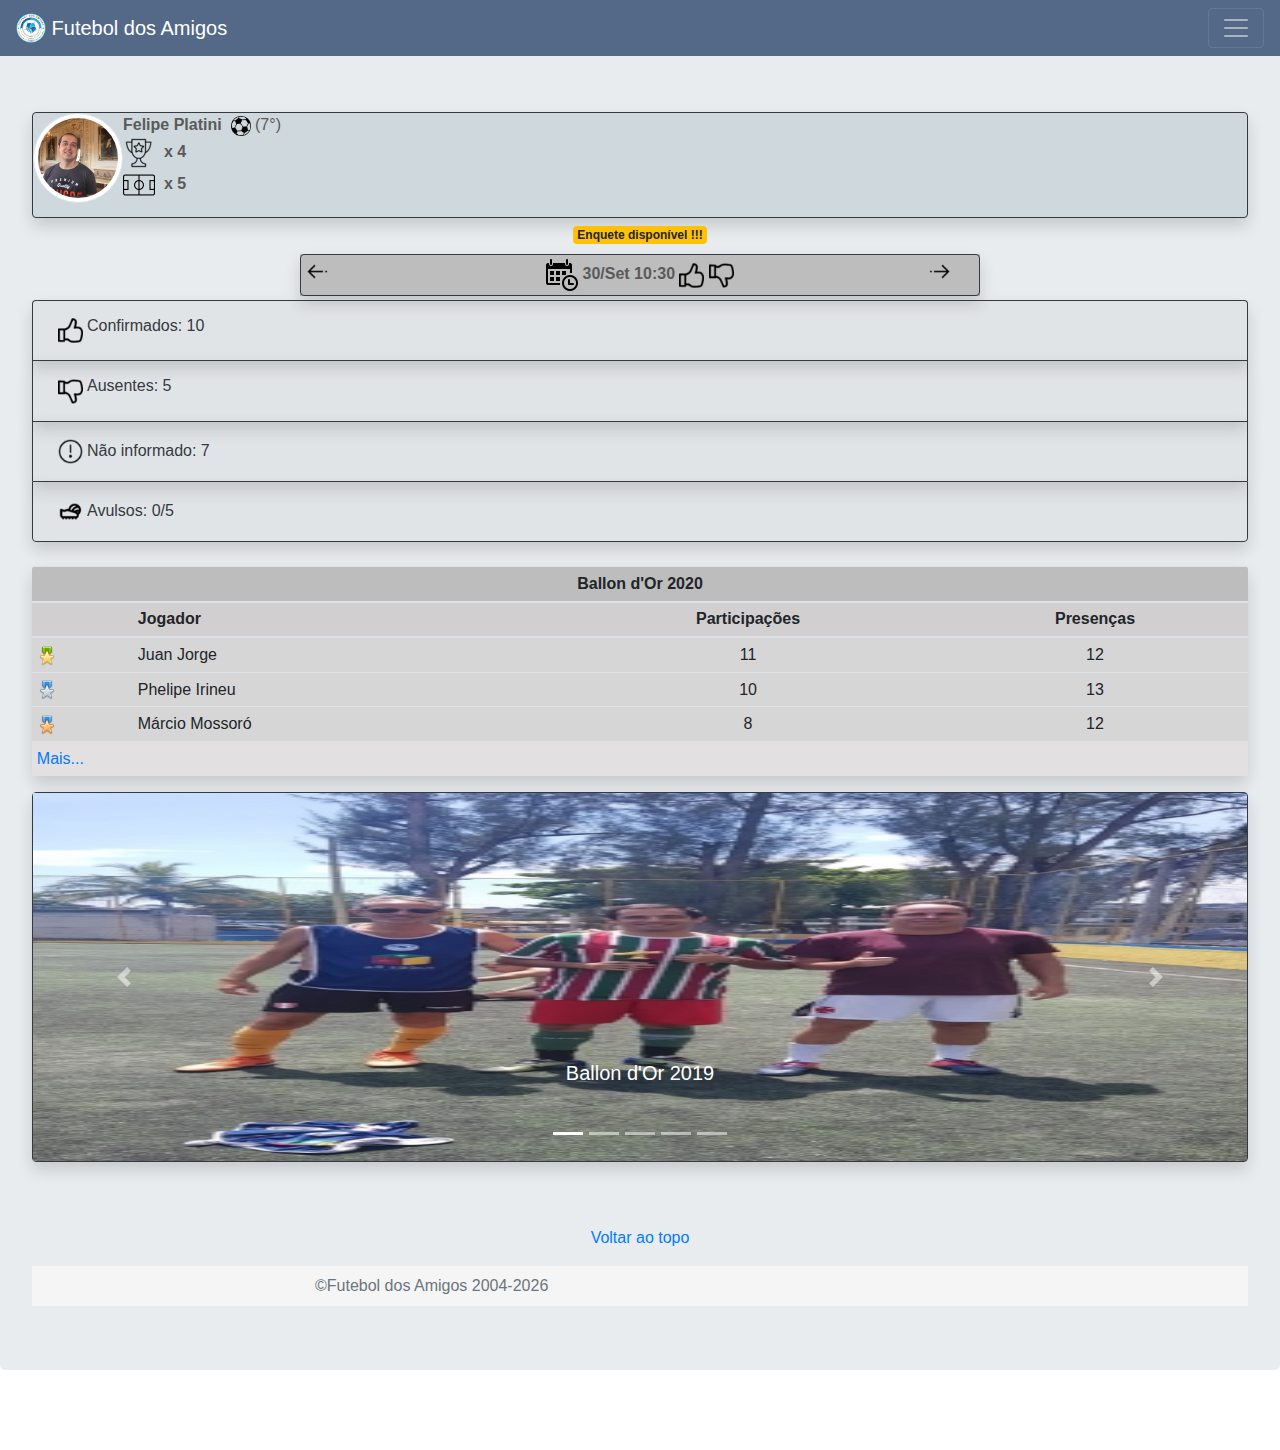
==== futeboldosamigos/main/index.html @ 352441c9 "Add files via upload" ====
<!doctype html>
<html lang="en">
  <head>
    <meta charset="utf-8">
    <meta name="viewport" content="width=device-width, initial-scale=1, shrink-to-fit=no">
    <meta name="description" content="">
    <meta name="author" content="Mark Otto, Jacob Thornton, and Bootstrap contributors">
    <meta name="generator" content="Jekyll v4.0.1">
    <title>Futebol dos Amigos</title>

    <!-- Bootstrap core CSS -->
<link href="../assets/dist/css/bootstrap.css" rel="stylesheet">

    <style>
      .bd-placeholder-img {
        font-size: 1.125rem;
        text-anchor: middle;
        -webkit-user-select: none;
        -moz-user-select: none;
        -ms-user-select: none;
        user-select: none;
      }

      @media (min-width: 768px) {
        .bd-placeholder-img-lg {
          font-size: 3.5rem;
        }
      }
    </style>
    <!-- Custom styles for this template -->
    <link href="../css/navbar.css" rel="stylesheet">
    <link href="../css/sticky-footer.css" rel="stylesheet">
    <link href="../css/carousel.css" rel="stylesheet">
    
    <script src="https://code.jquery.com/jquery-3.5.1.slim.min.js"></script> 
    <script src="../js/javascript_fnm.js"></script>
  </head>
  
  <body>
    <nav class="navbar navbar-dark  fixed-top" style="background-color: #536987;">
    <a class="navbar-brand" href="../main/index.html">
     <img src="../img/logo.png" width="30" height="30" class="d-inline-block align-top" alt="">
     Futebol dos Amigos
    </a>
  <button class="navbar-toggler" type="button" data-toggle="collapse" data-target="#navbarsExample01" aria-controls="navbarsExample01" aria-expanded="false" aria-label="Toggle navigation">
    <span class="navbar-toggler-icon"></span>
  </button>

  <div class="collapse navbar-collapse" id="navbarsExample01">
    <ul class="navbar-nav mr-auto">
      <li class="nav-item">
        <a class="nav-link text-light" href="../meusdados/meusdados.html">Meus dados</a>
      </li>
      <li class="nav-item">
        <a class="nav-link text-light" href="../regras/regras.html">Regras</a>
      </li>
      <li class="nav-item">
        <a class="nav-link text-light" href="http://futeboldosamigos.com.br/" target="_blank">
          <img src="../img/versao_desktop - bg_light.png" width="25" height="25" class="img-fluid">&nbsp;Vers&atilde;o desktop</a>
      </li>
      <li class="nav-item">
        <a class="nav-link text-light" href="#">Sair</a>
      </li>
    </ul>
  </div>
</nav>
  
  <main role="main">
    <div class="jumbotron">
      <div class="col-md-15 mx-auto">
        <div class="d-flex flex-row mb-1 rounded border border-dark shadow" style="background-color: #cfd8dc;">
          <div class="p-0"><img src="../img/felipe_platini.JPG" width="90" height="90" class="img-thumbnail rounded-circle"></div>
          <div class="d-flex flex-column mb-3 align-self-center">
            <div class="p-0">
              <b><script>splitjogador("Felipe Platini", 2);</script>
              </b>
              &nbsp;<img src="../img/Soccer_Ball_icon-icons.com_76265.png" 
              width="20" height="20" data-toggle="tooltip" data-placement="top" data-html="true" title="Posição no Ballon d'Or"> (7&deg;)
            </div>
            <div class="p-0">
              <img src="../img/trofeu_mini.png" data-toggle="tooltip" data-placement="top" data-html="true" title="Campeonatos ganhos"><b>&nbsp; x 4</b>
            </div>
            <div class="p-0">
              <img src="../img/campo_mini.png" data-toggle="tooltip" data-placement="top" data-html="true" title="Vitórias Campão"><b>&nbsp; x 5</b>
            </div>
          </div>          
        </div>

        <div class="p-0 text-center mb-2" style="align-items: center;">
          <a class="badge badge-warning" data-toggle="modal" href="#ModalEnquete">Enquete disponível !!!</a>
        </div>

        <!--
        <div class="d-flex flex-row mb-3 border border-dark shadow rounded" style="align-items: center; justify-content: center;">
          <div class="p-1 d-block" id="calendario"><img src="../img/calendario_mini.png" alt="Confirmação pelada"><b>01/Ago 10:00 HS</b></div>
          <div class="p-1 d-block" id="confirmacao_sim_1"><img src="../img/confirmacao_ok_2.png" alt="Confirmação pelada" width="25" height="25"></div>
          <div class="p-1 d-none" id="confirmacao_sim_2"><img src="../img/confirmacao_ok_preenchido.png" alt="Confirmação pelada" width="25" height="25"></div>
          <div class="p-1 d-block" id="confirmacao_nao_1"><img src="../img/confirmacao_nao_ok_2.png" alt="Confirmação pelada" width="25" height="25"></div>
          <div class="p-1 d-none" id="confirmacao_nao_2"><img src="../img/confirmacao_nao_ok_preenchido.png" alt="Confirmação pelada" width="25" height="25"></div>
        </div>
        -->
        
        <!--
        <div class="container mb-1" id="confirmacao_pelada">
          <div class="row border border-dark shadow rounded">
            <div class="col col-1 p-1">
              <img src="../img/voltar_data.png" width="25" height="25">
            </div>
            <div class="col col-2 p-1 text-right">
              <img src="../img/calendario_mini.png">
            </div>
            <div class="col col-5 p-1 h6">
              <b><script>formatar_data_hora("09/30/2020 10:30");</script></b>
            </div>
            <div class="col col-1 p-1 d-block" id="confirmacao_sim_1">
              <img src="../img/confirmacao_ok_2.png" width="25" height="25">
            </div>
            <div class="col col-1 p-1 d-none" id="confirmacao_sim_2">
              <img src="../img/confirmacao_ok_preenchido.png" width="25" height="25">
            </div>
            <div class="col col-1 p-1 d-block" id="confirmacao_nao_1">
              <img src="../img/confirmacao_nao_ok_2.png" width="25" height="25">
            </div>
            <div class="col col-1 p-1 d-none" id="confirmacao_nao_2">
              <img src="../img/confirmacao_nao_ok_preenchido.png" width="25" height="25">
            </div>
            <div class="col col-2 p-1 text-right">
              <img src="../img/avancar_data.png" width="25" height="25">
            </div>
          </div>
        </div>          
        

        <div class="d-flex flex-row mb-3 border border-dark shadow rounded justify-content-center align-items-center" id="confirmacao_pelada2">
          <div class="p-1 d-block">
            <img src="../img/voltar_data.png" width="25" height="25">
          </div>
          <div class="p-1 d-block" id="calendario"><img src="../img/calendario_mini.png" alt="Confirmação pelada"><b><script>formatar_data_hora("09/30/2020 10:30");</script></b></div>
          <div class="p-1 d-block" id="confirmacao_sim_1"><img src="../img/confirmacao_ok_2.png" alt="Confirmação pelada" width="25" height="25"></div>
          <div class="p-1 d-none" id="confirmacao_sim_2"><img src="../img/confirmacao_ok_preenchido.png" alt="Confirmação pelada" width="25" height="25"></div>
          <div class="p-1 d-block" id="confirmacao_nao_1"><img src="../img/confirmacao_nao_ok_2.png" alt="Confirmação pelada" width="25" height="25"></div>
          <div class="p-1 d-none" id="confirmacao_nao_2"><img src="../img/confirmacao_nao_ok_preenchido.png" alt="Confirmação pelada" width="25" height="25"></div>
          <div class="p-1 d-block">
            <img src="../img/avancar_data.png" width="25" height="25">
          </div>
        </div>
        -->

        <div class="container mb-1" id="confirmacao_pelada" style="background-color: #bdbdbd;">
          <div class="row border border-dark shadow rounded">
            <div class="col p-1" id="voltar_data">
              <img class ="d-inline-block" id="voltar_data_1" src="../img/voltar_data.png" width="25" height="25">
              <img class ="d-none" id="voltar_data_2" src="../img/voltar_data_2.png" width="25" height="25">
            </div>
            <div class="col col-10 p-1 text-center">
              <img src="../img/calendario_mini.png">
              <b><script>formatar_data_hora("09/30/2020 10:30");</script></b>
              <img class ="d-inline-block" id="confirmacao_sim_1" src="../img/confirmacao_ok_2.png" width="25" height="25">
              <img class ="d-none" id="confirmacao_sim_2" src="../img/confirmacao_ok_preenchido.png" width="25" height="25">
              <img class ="d-inline-block" id="confirmacao_nao_1" src="../img/confirmacao_nao_ok_2.png" width="25" height="25">
              <img class ="d-none" id="confirmacao_nao_2" src="../img/confirmacao_nao_ok_preenchido.png" width="25" height="25">
            </div>
            <div class="col p-1">
              <img class ="d-inline-block" id="avancar_data_1" src="../img/avancar_data.png" width="25" height="25">
              <img class ="d-none" id="avancar_data_2" src="../img/avancar_data_2.png" width="25" height="25">
            </div>
          </div>
        </div>

        <div class="accordion" id="accordionConfirmacoes">
          <div class="card border-dark bg-transparent text-light shadow">
            <div class="card-header" id="headingOne">
              <h2 class="mb-0">
                <button class="btn btn-link btn-block text-left collapsed p-0 text-dark text-decoration-none" type="button" data-toggle="collapse" data-target="#collapseOne" aria-expanded="true" aria-controls="collapseOne">
                  <div class="d-flex flex-row mb-0">
                    <div class="p-1 d-block"><img src="../img/confirmacao_ok_2.png" alt="Confirmação pelada" width="25" height="25"></div>
                    <div>Confirmados:&nbsp;</div>
                    <div>10</div>
                  </div>                   
                </button>
              </h2>
            </div>
        
            <div id="collapseOne" class="collapse" aria-labelledby="headingOne" data-parent="#accordionConfirmacoes">
              <div class="card-body">
                <table class="table table-striped table-sm">
                  <tbody>
                    <tr>
                      <th scope="row">1</th>
                      <td><script>splitjogador("Juan Jorge Henrique Zizito Mr. Y", 2);</script></td>
                      <td class="text-center">
                        <img class="d-block" id="confirmados_desconfirmar_1" src="../img/confirmacao_nao_ok_2.png" width="20" height="20">
                        <img class="d-none" id="confirmados_desconfirmar_preenc_1" src="../img/confirmacao_nao_ok_preenchido.png" width="20" height="20">
                      </td>
                      <td class="text-center">
                        <img class="d-block" id="confirmados_naoinformar_1" src="../img/confirmacao_question.png" width="20" height="20">
                        <img class="d-none" id="confirmados_naoinformar_preenc_1" src="../img/confirmacao_question_preenchido.png" width="20" height="20">
                      </td>
                      <td class="text-center">
                        <img class="d-block" id="confirmados_ballons_1" src="../img/ballons.png" width="20" height="20">
                        <img class="d-none" id="confirmados_ballons_preenc_1" src="../img/ballons_preenchido.png" width="20" height="20">
                      </td>
                    </tr>
                    <tr>
                      <th scope="row">2</th>
                      <td><script>splitjogador("Phelipe Irineu balãozinho", 2);</script></td>
                      <td class="text-center">
                        <img class="d-block" id="confirmados_desconfirmar_2" src="../img/confirmacao_nao_ok_2.png" width="20" height="20">
                        <img class="d-none" id="confirmados_desconfirmar_preenc_2" src="../img/confirmacao_nao_ok_preenchido.png" width="20" height="20">
                      </td>
                      <td class="text-center">
                        <img class="d-block" id="confirmados_naoinformar_2" src="../img/confirmacao_question.png" width="20" height="20">
                        <img class="d-none" id="confirmados_naoinformar_preenc_2" src="../img/confirmacao_question_preenchido.png" width="20" height="20">
                      </td>
                      <td class="text-center">
                        <img class="d-block" id="confirmados_ballons_2" src="../img/ballons.png" width="20" height="20">
                        <img class="d-none" id="confirmados_ballons_preenc_2" src="../img/ballons_preenchido.png" width="20" height="20">
                      </td>
                    </tr>
                    <tr>
                      <th scope="row">3</th>
                      <td><script>splitjogador("Márcio Mossoró Aí Nãoooo de Arrascaeta", 2);</script></td>
                      <td class="text-center">
                        <img class="d-block" id="confirmados_desconfirmar_3" src="../img/confirmacao_nao_ok_2.png" width="20" height="20">
                        <img class="d-none" id="confirmados_desconfirmar_preenc_3" src="../img/confirmacao_nao_ok_preenchido.png" width="20" height="20">
                      </td>
                      <td class="text-center">
                        <img class="d-block" id="confirmados_naoinformar_3" src="../img/confirmacao_question.png" width="20" height="20">
                        <img class="d-none" id="confirmados_naoinformar_preenc_3" src="../img/confirmacao_question_preenchido.png" width="20" height="20">
                      </td>
                      <td class="text-center">
                        <img class="d-block" id="confirmados_ballons_3" src="../img/ballons.png" width="20" height="20">
                        <img class="d-none" id="confirmados_ballons_preenc_3" src="../img/ballons_preenchido.png" width="20" height="20">
                      </td>
                    </tr>
                    <tr>
                      <th scope="row">4</th>
                      <td><script>splitjogador("Luciano Pezão Skorianez", 2);</script></td>
                      <td class="text-center">
                        <img class="d-block" id="confirmados_desconfirmar_4" src="../img/confirmacao_nao_ok_2.png" width="20" height="20">
                        <img class="d-none" id="confirmados_desconfirmar_preenc_4" src="../img/confirmacao_nao_ok_preenchido.png" width="20" height="20">
                      </td>
                      <td class="text-center">
                        <img class="d-block" id="confirmados_naoinformar_4" src="../img/confirmacao_question.png" width="20" height="20">
                        <img class="d-none" id="confirmados_naoinformar_preenc_4" src="../img/confirmacao_question_preenchido.png" width="20" height="20">
                      </td>
                      <td class="text-center">
                        <img class="d-block" id="confirmados_ballons_4" src="../img/ballons.png" width="20" height="20">
                        <img class="d-none" id="confirmados_ballons_preenc_4" src="../img/ballons_preenchido.png" width="20" height="20">
                      </td>
                    </tr>
                    <tr>
                      <th scope="row">5</th>
                      <td><script>splitjogador("Diego Khaled Cristovão Borges", 2);</script></td>
                      <td class="text-center">
                        <img class="d-block" id="confirmados_desconfirmar_5" src="../img/confirmacao_nao_ok_2.png" width="20" height="20">
                        <img class="d-none" id="confirmados_desconfirmar_preenc_5" src="../img/confirmacao_nao_ok_preenchido.png" width="20" height="20">
                      </td>
                      <td class="text-center">
                        <img class="d-block" id="confirmados_naoinformar_5" src="../img/confirmacao_question.png" width="20" height="20">
                        <img class="d-none" id="confirmados_naoinformar_preenc_5" src="../img/confirmacao_question_preenchido.png" width="20" height="20">
                      </td>
                      <td class="text-center">
                        <img class="d-block" id="confirmados_ballons_5" src="../img/ballons.png" width="20" height="20">
                        <img class="d-none" id="confirmados_ballons_preenc_5" src="../img/ballons_preenchido.png" width="20" height="20">
                      </td>
                    </tr>
                    <tr>
                      <th scope="row">6</th>
                      <td><script>splitjogador("Kaká Sorín Gogó Caxumba", 2);</script></td>
                      <td class="text-center">
                        <img class="d-block" id="confirmados_desconfirmar_6" src="../img/confirmacao_nao_ok_2.png" width="20" height="20">
                        <img class="d-none" id="confirmados_desconfirmar_preenc_6" src="../img/confirmacao_nao_ok_preenchido.png" width="20" height="20">
                      </td>
                      <td class="text-center">
                        <img class="d-block" id="confirmados_naoinformar_6" src="../img/confirmacao_question.png" width="20" height="20">
                        <img class="d-none" id="confirmados_naoinformar_preenc_6" src="../img/confirmacao_question_preenchido.png" width="20" height="20">
                      </td>
                      <td class="text-center">
                        <img class="d-block" id="confirmados_ballons_6" src="../img/ballons.png" width="20" height="20">
                        <img class="d-none" id="confirmados_ballons_preenc_6" src="../img/ballons_preenchido.png" width="20" height="20">
                      </td>
                    </tr>
                    <tr>
                      <th scope="row">7</th>
                      <td><script>splitjogador("Saulo Ze Love Herreira", 2);</script></td>
                      <td class="text-center">
                        <img class="d-block" id="confirmados_desconfirmar_7" src="../img/confirmacao_nao_ok_2.png" width="20" height="20">
                        <img class="d-none" id="confirmados_desconfirmar_preenc_7" src="../img/confirmacao_nao_ok_preenchido.png" width="20" height="20">
                      </td>
                      <td class="text-center">
                        <img class="d-block" id="confirmados_naoinformar_7" src="../img/confirmacao_question.png" width="20" height="20">
                        <img class="d-none" id="confirmados_naoinformar_preenc_7" src="../img/confirmacao_question_preenchido.png" width="20" height="20">
                      </td>
                      <td class="text-center">
                        <img class="d-block" id="confirmados_ballons_7" src="../img/ballons.png" width="20" height="20">
                        <img class="d-none" id="confirmados_ballons_preenc_7" src="../img/ballons_preenchido.png" width="20" height="20">
                      </td>
                    </tr>
                    <tr>
                      <th scope="row">8</th>
                      <td><script>splitjogador("Marcelo Pacato Leão", 2);</script></td>
                      <td class="text-center">
                        <img class="d-block" id="confirmados_desconfirmar_8" src="../img/confirmacao_nao_ok_2.png" width="20" height="20">
                        <img class="d-none" id="confirmados_desconfirmar_preenc_8" src="../img/confirmacao_nao_ok_preenchido.png" width="20" height="20">
                      </td>
                      <td class="text-center">
                        <img class="d-block" id="confirmados_naoinformar_8" src="../img/confirmacao_question.png" width="20" height="20">
                        <img class="d-none" id="confirmados_naoinformar_preenc_8" src="../img/confirmacao_question_preenchido.png" width="20" height="20">
                      </td>
                      <td class="text-center">
                        <img class="d-block" id="confirmados_ballons_8" src="../img/ballons.png" width="20" height="20">
                        <img class="d-none" id="confirmados_ballons_preenc_8" src="../img/ballons_preenchido.png" width="20" height="20">
                      </td>
                    </tr>
                    <tr>
                      <th scope="row">9</th>
                      <td><script>splitjogador("Rodrigo Mãozinha", 2);</script></td>
                      <td class="text-center">
                        <img class="d-block" id="confirmados_desconfirmar_9" src="../img/confirmacao_nao_ok_2.png" width="20" height="20">
                        <img class="d-none" id="confirmados_desconfirmar_preenc_9" src="../img/confirmacao_nao_ok_preenchido.png" width="20" height="20">
                      </td>
                      <td class="text-center">
                        <img class="d-block" id="confirmados_naoinformar_9" src="../img/confirmacao_question.png" width="20" height="20">
                        <img class="d-none" id="confirmados_naoinformar_preenc_9" src="../img/confirmacao_question_preenchido.png" width="20" height="20">
                      </td>
                      <td class="text-center">
                        <img class="d-block" id="confirmados_ballons_9" src="../img/ballons.png" width="20" height="20">
                        <img class="d-none" id="confirmados_ballons_preenc_9" src="../img/ballons_preenchido.png" width="20" height="20">
                      </td>
                    </tr>
                    <tr>
                      <th scope="row">10</th>
                      <td><script>splitjogador("Dudu Interventor Gasparzinho Gugelmin", 2);</script></td>
                      <td class="text-center">
                        <img class="d-block" id="confirmados_desconfirmar_10" src="../img/confirmacao_nao_ok_2.png" width="20" height="20">
                        <img class="d-none" id="confirmados_desconfirmar_preenc_10" src="../img/confirmacao_nao_ok_preenchido.png" width="20" height="20">
                      </td>
                      <td class="text-center">
                        <img class="d-block" id="confirmados_naoinformar_10" src="../img/confirmacao_question.png" width="20" height="20">
                        <img class="d-none" id="confirmados_naoinformar_preenc_10" src="../img/confirmacao_question_preenchido.png" width="20" height="20">
                      </td>
                      <td class="text-center">
                        <img class="d-block" id="confirmados_ballons_10" src="../img/ballons.png" width="20" height="20">
                        <img class="d-none" id="confirmados_ballons_preenc_10" src="../img/ballons_preenchido.png" width="20" height="20">
                      </td>
                    </tr>            
                  </tbody>
                </table>
        
              </div>
            </div>
          </div>
          <div class="card border-dark bg-transparent text-dark shadow">
            <div class="card-header" id="headingTwo">
              <h2 class="mb-0">
                <button class="btn btn-link btn-block text-left collapsed p-0 text-dark text-decoration-none" type="button" data-toggle="collapse" data-target="#collapseTwo" aria-expanded="false" aria-controls="collapseTwo">
                  <div class="d-flex flex-row mb-0">
                    <div class="p-1 d-block"><img src="../img/confirmacao_nao_ok_2.png" alt="Confirmação pelada" width="25" height="25"></div>
                    <div>Ausentes:&nbsp;</div>
                    <div>5</div>
                  </div>   
                </button>
              </h2>
            </div>
            <div id="collapseTwo" class="collapse" aria-labelledby="headingTwo" data-parent="#accordionConfirmacoes">
              <div class="card-body">
                <table class="table table-striped table-sm">
                  <tbody>
                    <tr>
                      <th scope="row">1</th>
                      <td><script>splitjogador("Juan Jorge Henrique Zizito Mr. Y", 2);</script></td>
                      <td class="text-center">
                        <img class="d-block" id="desconfirmados_confirmar_1" src="../img/confirmacao_ok_2.png" width="20" height="20">
                        <img class="d-none" id="desconfirmados_confirmar_preenc_1" src="../img/confirmacao_ok_preenchido.png" width="20" height="20">
                      </td>
                      <td class="text-center">
                        <img class="d-block" id="desconfirmados_naoinformar_1" src="../img/confirmacao_question.png" width="20" height="20">
                        <img class="d-none" id="desconfirmados_naoinformar_preenc_1" src="../img/confirmacao_question_preenchido.png" width="20" height="20">
                      </td>
                      <td class="text-center">
                        <img class="d-block" id="desconfirmados_ballons_1" src="../img/ballons.png" width="20" height="20">
                        <img class="d-none" id="desconfirmados_ballons_preenc_1" src="../img/ballons_preenchido.png" width="20" height="20">
                      </td>
                    </tr>
                    <tr>
                      <th scope="row">2</th>
                      <td><script>splitjogador("Phelipe Irineu balãozinho", 2);</script></td>
                      <td class="text-center">
                        <img class="d-block" id="desconfirmados_confirmar_2" src="../img/confirmacao_ok_2.png" width="20" height="20">
                        <img class="d-none" id="desconfirmados_confirmar_preenc_2" src="../img/confirmacao_ok_preenchido.png" width="20" height="20">
                      </td>
                      <td class="text-center">
                        <img class="d-block" id="desconfirmados_naoinformar_2" src="../img/confirmacao_question.png" width="20" height="20">
                        <img class="d-none" id="desconfirmados_naoinformar_preenc_2" src="../img/confirmacao_question_preenchido.png" width="20" height="20">
                      </td>
                      <td class="text-center">
                        <img class="d-block" id="desconfirmados_ballons_2" src="../img/ballons.png" width="20" height="20">
                        <img class="d-none" id="desconfirmados_ballons_preenc_2" src="../img/ballons_preenchido.png" width="20" height="20">
                      </td>                      
                    </tr>
                    <tr>
                      <th scope="row">3</th>
                      <td><script>splitjogador("Márcio Mossoró Aí Nãoooo de Arrascaeta", 2);</script></td>
                      <td class="text-center">
                        <img class="d-block" id="desconfirmados_confirmar_3" src="../img/confirmacao_ok_2.png" width="20" height="20">
                        <img class="d-none" id="desconfirmados_confirmar_preenc_3" src="../img/confirmacao_ok_preenchido.png" width="20" height="20">
                      </td>
                      <td class="text-center">
                        <img class="d-block" id="desconfirmados_naoinformar_3" src="../img/confirmacao_question.png" width="20" height="20">
                        <img class="d-none" id="desconfirmados_naoinformar_preenc_3" src="../img/confirmacao_question_preenchido.png" width="20" height="20">
                      </td>
                      <td class="text-center">
                        <img class="d-block" id="desconfirmados_ballons_3" src="../img/ballons.png" width="20" height="20">
                        <img class="d-none" id="desconfirmados_ballons_preenc_3" src="../img/ballons_preenchido.png" width="20" height="20">
                      </td>                      
                    </tr>
                    <tr>
                      <th scope="row">4</th>
                      <td><script>splitjogador("Luciano Pezão Skorianez", 2);</script></td>
                      <td class="text-center">
                        <img class="d-block" id="desconfirmados_confirmar_4" src="../img/confirmacao_ok_2.png" width="20" height="20">
                        <img class="d-none" id="desconfirmados_confirmar_preenc_4" src="../img/confirmacao_ok_preenchido.png" width="20" height="20">
                      </td>
                      <td class="text-center">
                        <img class="d-block" id="desconfirmados_naoinformar_4" src="../img/confirmacao_question.png" width="20" height="20">
                        <img class="d-none" id="desconfirmados_naoinformar_preenc_4" src="../img/confirmacao_question_preenchido.png" width="20" height="20">
                      </td>
                      <td class="text-center">
                        <img class="d-block" id="desconfirmados_ballons_4" src="../img/ballons.png" width="20" height="20">
                        <img class="d-none" id="desconfirmados_ballons_preenc_4" src="../img/ballons_preenchido.png" width="20" height="20">
                      </td>
                    </tr>
                    <tr>
                      <th scope="row">5</th>
                      <td><script>splitjogador("Diego Khaled Cristovão Borges", 2);</script></td>
                      <td class="text-center">
                        <img class="d-block" id="desconfirmados_confirmar_5" src="../img/confirmacao_ok_2.png" width="20" height="20">
                        <img class="d-none" id="desconfirmados_confirmar_preenc_5" src="../img/confirmacao_ok_preenchido.png" width="20" height="20">
                      </td>
                      <td class="text-center">
                        <img class="d-block" id="desconfirmados_naoinformar_5" src="../img/confirmacao_question.png" width="20" height="20">
                        <img class="d-none" id="desconfirmados_naoinformar_preenc_5" src="../img/confirmacao_question_preenchido.png" width="20" height="20">
                      </td>
                      <td class="text-center">
                        <img class="d-block" id="desconfirmados_ballons_5" src="../img/ballons.png" width="20" height="20">
                        <img class="d-none" id="desconfirmados_ballons_preenc_5" src="../img/ballons_preenchido.png" width="20" height="20">
                      </td>
                    </tr>     
                  </tbody>
                </table>

              </div>
            </div>
          </div>
          <div class="card border-dark bg-transparent text-dark shadow">
            <div class="card-header" id="headingThree">
              <h2 class="mb-0">
                <button class="btn btn-link btn-block text-left collapsed p-0 text-dark text-decoration-none" type="button" data-toggle="collapse" data-target="#collapseThree" aria-expanded="false" aria-controls="collapseThree">
                  <div class="d-flex flex-row mb-0">
                    <div class="p-1 d-block"><img src="../img/confirmacao_question.png" alt="Confirmação pelada" width="25" height="25"></div>
                    <div class="align-self-center">Não informado:&nbsp;</div>
                    <div class="align-self-center">7</div>
                  </div>   
                </button>
              </h2>
            </div>
            <div id="collapseThree" class="collapse" aria-labelledby="headingThree" data-parent="#accordionConfirmacoes">
              <div class="card-body">
                <table class="table table-striped table-sm">
                  <tbody>
                    <tr>
                      <th scope="row">1</th>
                      <td><script>splitjogador("Juan Jorge Henrique Zizito Mr. Y", 2);</script></td>
                      <td class="text-center">
                        <img class="d-block" id="naoinformado_confirmar_1" src="../img/confirmacao_ok_2.png" width="20" height="20">
                        <img class="d-none" id="naoinformado_confirmar_preenc_1" src="../img/confirmacao_ok_preenchido.png" width="20" height="20">
                      </td>
                      <td class="text-center">
                        <img class="d-block" id="naoinformado_desconfirmar_1" src="../img/confirmacao_nao_ok_2.png" width="20" height="20">
                        <img class="d-none" id="naoinformado_desconfirmar_preenc_1" src="../img/confirmacao_nao_ok_preenchido.png" width="20" height="20">
                      </td>
                      <td class="text-center">
                        <img class="d-block" id="naoinformado_ballons_1" src="../img/ballons.png" width="20" height="20">
                        <img class="d-none" id="naoinformado_ballons_preenc_1" src="../img/ballons_preenchido.png" width="20" height="20">
                      </td>
                    </tr>
                    <tr>
                      <th scope="row">2</th>
                      <td><script>splitjogador("Phelipe Irineu balãozinho", 2);</script></td>
                      <td class="text-center">
                        <img class="d-block" id="naoinformado_confirmar_2" src="../img/confirmacao_ok_2.png" width="20" height="20">
                        <img class="d-none" id="naoinformado_confirmar_preenc_2" src="../img/confirmacao_ok_preenchido.png" width="20" height="20">
                      </td>
                      <td class="text-center">
                        <img class="d-block" id="naoinformado_desconfirmar_2" src="../img/confirmacao_nao_ok_2.png" width="20" height="20">
                        <img class="d-none" id="naoinformado_desconfirmar_preenc_2" src="../img/confirmacao_nao_ok_preenchido.png" width="20" height="20">
                      </td>
                      <td class="text-center">
                        <img class="d-block" id="naoinformado_ballons_2" src="../img/ballons.png" width="20" height="20">
                        <img class="d-none" id="naoinformado_ballons_preenc_2" src="../img/ballons_preenchido.png" width="20" height="20">
                      </td>
                    </tr>
                    <tr>
                      <th scope="row">3</th>
                      <td><script>splitjogador("Márcio Mossoró Aí Nãoooo de Arrascaeta", 2);</script></td>
                      <td class="text-center">
                        <img class="d-block" id="naoinformado_confirmar_3" src="../img/confirmacao_ok_2.png" width="20" height="20">
                        <img class="d-none" id="naoinformado_confirmar_preenc_3" src="../img/confirmacao_ok_preenchido.png" width="20" height="20">
                      </td>
                      <td class="text-center">
                        <img class="d-block" id="naoinformado_desconfirmar_3" src="../img/confirmacao_nao_ok_2.png" width="20" height="20">
                        <img class="d-none" id="naoinformado_desconfirmar_preenc_3" src="../img/confirmacao_nao_ok_preenchido.png" width="20" height="20">
                      </td>
                      <td class="text-center">
                        <img class="d-block" id="naoinformado_ballons_3" src="../img/ballons.png" width="20" height="20">
                        <img class="d-none" id="naoinformado_ballons_preenc_3" src="../img/ballons_preenchido.png" width="20" height="20">
                      </td>
                    </tr>
                    <tr>
                      <th scope="row">4</th>
                      <td><script>splitjogador("Luciano Pezão Skorianez", 2);</script></td>
                      <td class="text-center">
                        <img class="d-block" id="naoinformado_confirmar_4" src="../img/confirmacao_ok_2.png" width="20" height="20">
                        <img class="d-none" id="naoinformado_confirmar_preenc_4" src="../img/confirmacao_ok_preenchido.png" width="20" height="20">
                      </td>
                      <td class="text-center">
                        <img class="d-block" id="naoinformado_desconfirmar_4" src="../img/confirmacao_nao_ok_2.png" width="20" height="20">
                        <img class="d-none" id="naoinformado_desconfirmar_preenc_4" src="../img/confirmacao_nao_ok_preenchido.png" width="20" height="20">
                      </td>
                      <td class="text-center">
                        <img class="d-block" id="naoinformado_ballons_4" src="../img/ballons.png" width="20" height="20">
                        <img class="d-none" id="naoinformado_ballons_preenc_4" src="../img/ballons_preenchido.png" width="20" height="20">
                      </td>
                    </tr>
                    <tr>
                      <th scope="row">5</th>
                      <td><script>splitjogador("Diego Khaled Cristovão Borges", 2);</script></td>
                      <td class="text-center">
                        <img class="d-block" id="naoinformado_confirmar_5" src="../img/confirmacao_ok_2.png" width="20" height="20">
                        <img class="d-none" id="naoinformado_confirmar_preenc_5" src="../img/confirmacao_ok_preenchido.png" width="20" height="20">
                      </td>
                      <td class="text-center">
                        <img class="d-block" id="naoinformado_desconfirmar_5" src="../img/confirmacao_nao_ok_2.png" width="20" height="20">
                        <img class="d-none" id="naoinformado_desconfirmar_preenc_5" src="../img/confirmacao_nao_ok_preenchido.png" width="20" height="20">
                      </td>
                      <td class="text-center">
                        <img class="d-block" id="naoinformado_ballons_5" src="../img/ballons.png" width="20" height="20">
                        <img class="d-none" id="naoinformado_ballons_preenc_5" src="../img/ballons_preenchido.png" width="20" height="20">
                      </td>
                    </tr>
                    <tr>
                      <th scope="row">6</th>
                      <td><script>splitjogador("Kaká Sorín Gogó Caxumba", 2);</script></td>
                      <td class="text-center">
                        <img class="d-block" id="naoinformado_confirmar_6" src="../img/confirmacao_ok_2.png" width="20" height="20">
                        <img class="d-none" id="naoinformado_confirmar_preenc_6" src="../img/confirmacao_ok_preenchido.png" width="20" height="20">
                      </td>
                      <td class="text-center">
                        <img class="d-block" id="naoinformado_desconfirmar_6" src="../img/confirmacao_nao_ok_2.png" width="20" height="20">
                        <img class="d-none" id="naoinformado_desconfirmar_preenc_6" src="../img/confirmacao_nao_ok_preenchido.png" width="20" height="20">
                      </td>
                      <td class="text-center">
                        <img class="d-block" id="naoinformado_ballons_6" src="../img/ballons.png" width="20" height="20">
                        <img class="d-none" id="naoinformado_ballons_preenc_6" src="../img/ballons_preenchido.png" width="20" height="20">
                      </td>
                    </tr>
                    <tr>
                      <th scope="row">7</th>
                      <td><script>splitjogador("Saulo Ze Love Herreira", 2);</script></td>
                      <td class="text-center">
                        <img class="d-block" id="naoinformado_confirmar_7" src="../img/confirmacao_ok_2.png" width="20" height="20">
                        <img class="d-none" id="naoinformado_confirmar_preenc_7" src="../img/confirmacao_ok_preenchido.png" width="20" height="20">
                      </td>
                      <td class="text-center">
                        <img class="d-block" id="naoinformado_desconfirmar_7" src="../img/confirmacao_nao_ok_2.png" width="20" height="20">
                        <img class="d-none" id="naoinformado_desconfirmar_preenc_7" src="../img/confirmacao_nao_ok_preenchido.png" width="20" height="20">
                      </td>
                      <td class="text-center">
                        <img class="d-block" id="naoinformado_ballons_7" src="../img/ballons.png" width="20" height="20">
                        <img class="d-none" id="naoinformado_ballons_preenc_7" src="../img/ballons_preenchido.png" width="20" height="20">
                      </td>
                    </tr>           
                  </tbody>
                </table>

              </div>
            </div>
          </div>
          <!-- Accordion - Avulsos -->
          <div class="card border-dark bg-transparent text-dark shadow">
            <div class="card-header" id="headingFour">
              <h2 class="mb-0">
                <button class="btn btn-link btn-block text-left collapsed p-0 text-dark text-decoration-none" type="button" data-toggle="collapse" data-target="#collapseFour" aria-expanded="false" aria-controls="collapseFour">
                  <div class="d-flex flex-row mb-0">
                    <div class="p-1 d-block"><img src="../img/avulsos_2.png" alt="Confirmação pelada" width="25" height="25"></div>
                    <div class="align-self-center">Avulsos:&nbsp;</div>
                    <div class="align-self-center">0/5</div>
                  </div>   
                </button>
              </h2>
            </div>
            <div id="collapseFour" class="collapse" aria-labelledby="headingFour" data-parent="#accordionConfirmacoes">
              <div class="card-body">
                <table class="table table-striped table-sm">
                  <tbody>
                    <tr>
                      <th scope="row">1</th>
                      <td><script>splitjogador("Juan Jorge Henrique Zizito Mr. Y", 2);</script></td>
                      <td class="text-center">
                        <img class="d-block" id="avulsos_confirmar_1" src="../img/confirmacao_ok_2.png" width="20" height="20">
                        <img class="d-none" id="avulsos_confirmar_preenc_1" src="../img/confirmacao_ok_preenchido.png" width="20" height="20">
                      </td>
                      <td class="text-center">
                        <img class="d-block" id="avulsos_naoinformar_1" src="../img/confirmacao_question.png" width="20" height="20">
                        <img class="d-none" id="avulsos_naoinformar_preenc_1" src="../img/confirmacao_question_preenchido.png" width="20" height="20">
                      </td>
                      <td class="text-center">
                        <img class="d-block" id="avulsos_ballons_1" src="../img/ballons.png" width="20" height="20">
                        <img class="d-none" id="avulsos_ballons_preenc_1" src="../img/ballons_preenchido.png" width="20" height="20">
                      </td>
                    </tr>
                    <tr>
                      <th scope="row">2</th>
                      <td><script>splitjogador("Phelipe Irineu balãozinho", 2);</script></td>
                      <td class="text-center">
                        <img class="d-block" id="avulsos_confirmar_2" src="../img/confirmacao_ok_2.png" width="20" height="20">
                        <img class="d-none" id="avulsos_confirmar_preenc_2" src="../img/confirmacao_ok_preenchido.png" width="20" height="20">
                      </td>
                      <td class="text-center">
                        <img class="d-block" id="avulsos_naoinformar_2" src="../img/confirmacao_question.png" width="20" height="20">
                        <img class="d-none" id="avulsos_naoinformar_preenc_2" src="../img/confirmacao_question_preenchido.png" width="20" height="20">
                      </td>
                      <td class="text-center">
                        <img class="d-block" id="avulsos_ballons_2" src="../img/ballons.png" width="20" height="20">
                        <img class="d-none" id="avulsos_ballons_preenc_2" src="../img/ballons_preenchido.png" width="20" height="20">
                      </td>
                    </tr>
                    <tr>
                      <th scope="row">3</th>
                      <td><script>splitjogador("Márcio Mossoró Aí Nãoooo de Arrascaeta", 2);</script></td>
                      <td class="text-center">
                        <img class="d-block" id="avulsos_confirmar_3" src="../img/confirmacao_ok_2.png" width="20" height="20">
                        <img class="d-none" id="avulsos_confirmar_preenc_3" src="../img/confirmacao_ok_preenchido.png" width="20" height="20">
                      </td>
                      <td class="text-center">
                        <img class="d-block" id="avulsos_naoinformar_3" src="../img/confirmacao_question.png" width="20" height="20">
                        <img class="d-none" id="avulsos_naoinformar_preenc_3" src="../img/confirmacao_question_preenchido.png" width="20" height="20">
                      </td>
                      <td class="text-center">
                        <img class="d-block" id="avulsos_ballons_3" src="../img/ballons.png" width="20" height="20">
                        <img class="d-none" id="avulsos_ballons_preenc_3" src="../img/ballons_preenchido.png" width="20" height="20">
                      </td>
                    </tr>
                    <tr>
                      <th scope="row">4</th>
                      <td><script>splitjogador("Luciano Pezão Skorianez", 2);</script></td>
                      <td class="text-center">
                        <img class="d-block" id="avulsos_confirmar_4" src="../img/confirmacao_ok_2.png" width="20" height="20">
                        <img class="d-none" id="avulsos_confirmar_preenc_4" src="../img/confirmacao_ok_preenchido.png" width="20" height="20">
                      </td>
                      <td class="text-center">
                        <img class="d-block" id="avulsos_naoinformar_4" src="../img/confirmacao_question.png" width="20" height="20">
                        <img class="d-none" id="avulsos_naoinformar_preenc_4" src="../img/confirmacao_question_preenchido.png" width="20" height="20">
                      </td>
                      <td class="text-center">
                        <img class="d-block" id="avulsos_ballons_4" src="../img/ballons.png" width="20" height="20">
                        <img class="d-none" id="avulsos_ballons_preenc_4" src="../img/ballons_preenchido.png" width="20" height="20">
                      </td>
                    </tr>
                    <tr>
                      <th scope="row">5</th>
                      <td><script>splitjogador("Diego Khaled Cristovão Borges", 2);</script></td>
                      <td class="text-center">
                        <img class="d-block" id="avulsos_confirmar_5" src="../img/confirmacao_ok_2.png" width="20" height="20">
                        <img class="d-none" id="avulsos_confirmar_preenc_5" src="../img/confirmacao_ok_preenchido.png" width="20" height="20">
                      </td>
                      <td class="text-center">
                        <img class="d-block" id="avulsos_naoinformar_5" src="../img/confirmacao_question.png" width="20" height="20">
                        <img class="d-none" id="avulsos_naoinformar_preenc_5" src="../img/confirmacao_question_preenchido.png" width="20" height="20">
                      </td>
                      <td class="text-center">
                        <img class="d-block" id="avulsos_ballons_5" src="../img/ballons.png" width="20" height="20">
                        <img class="d-none" id="avulsos_ballons_preenc_5" src="../img/ballons_preenchido.png" width="20" height="20">
                      </td>
                    </tr>     
                  </tbody>
                </table>
                <div>
                  <form class="needs-validation" novalidate>
                    <div class="form-row">
                      <div class="col col-10">
                        <input type="text" class="form-control form-control-sm" placeholder="Nome do Avulso" required>
                        <div class="valid-feedback">
                          
                        </div>
                        <div class="invalid-feedback">
                          Preencher o Nome do Avulso
                        </div>

                      </div>
                      <div class="col p-0">
                        <button type="submit" class="btn border border-dark btn-sm">
                          <img class="d-block" src="../img/adicionar_avulso_1.png" width="20" height="20">
                        </button>  
                      </div>
                    </div>
                  </form>
                </div>
              </div>
            </div>
          </div>
        </div>
        <br>
        <div class="table-responsive-sm">
          <table class="table table-hover table-sm  shadow rounded" style="background-color: #bdbdbd;">
            <thead class="text-center">
              <th scope="col" colspan="4" >Ballon d'Or 2020</th>
            </thead>
            <thead style="background-color: #d1cfcf;">
              <tr>
                <th scope="col"></th>
                <th scope="col">Jogador</th>
                <th scope="col" class="text-center">Participa&ccedil;&otilde;es</th>
                <th scope="col" class="text-center">Presen&ccedil;as</th>
              </tr>
            </thead>
            <tbody style="background-color: #d6d6d6;">
              <tr>
                <th scope="row"><img src="../img/star_gold_32.png" width="20" height="20"></th>
                <td><script>splitjogador("Juan Jorge Henrique Zizito Mr. Y", 2);</script></td>
                <td class="text-center">11</td>
                <td class="text-center">12</td>
              </tr>
              <tr>
                <th scope="row"><img src="../img/star_silver_32.png" width="20" height="20"></th>
                <td><script>splitjogador("Phelipe Irineu balãozinho", 2);</script></td>
                <td class="text-center">10</td>
                <td class="text-center">13</td>
              </tr>
              <tr>
                <th scope="row"><img src="../img/star_bronze_32.png" width="20" height="20"></th>
                <td><script>splitjogador("Márcio Mossoró Aí Nãoooo de Arrascaeta", 2);</script></td>
                <td class="text-center">8</td>
                <td class="text-center">12</td>
              </tr>
              <tr data-toggle="modal" data-target="#ModalBallons" style="background-color: #e2e0e0;">
                <!-- Button trigger modal -->
                <td colspan="4" ><a class="text-decoration-none" data-toggle="modal" href="#ModalBallons">Mais...</a></td>
              </tr>
            </tbody>
          </table>
          </div>
<!-- Modal para exibir os jogadores que estao no Ballons -->
<div class="modal fade" id="ModalBallons" tabindex="-1" role="dialog" aria-labelledby="ModalBallonsLabel" aria-hidden="true">
  <div class="modal-dialog modal-dialog-scrollable modal-dialog-centered">
    <div class="modal-content">
      <div class="modal-header">
        <h5 class="modal-title" id="ModalBallons">Ballon d'Or 2020</h5>
        <button type="button" class="close" data-dismiss="modal" aria-label="Fechar">
          <span aria-hidden="true">&times;</span>
        </button>
      </div>
      <div class="modal-body">
        <table class="table table-striped table-hover table-sm">
          <thead class="thead-dark">
            <tr>
              <th scope="col">#</th>
              <th scope="col">Jogador</th>
              <th scope="col" class="text-center">Participa&ccedil;&otilde;es</th>
              <th scope="col" class="text-center">Presen&ccedil;as</th>
            </tr>
          </thead>
          <tbody>
            <tr>
              <th scope="row">1</th>
              <td><script>splitjogador("Juan Jorge Henrique Zizito Mr. Y", 2);</script></td>
              <td class="text-center">11</td>
              <td class="text-center">12</td>
            </tr>
            <tr>
              <th scope="row">2</th>
              <td><script>splitjogador("Phelipe Irineu balãozinho", 2);</script></td>
              <td class="text-center">10</td>
              <td class="text-center">13</td>
            </tr>
            <tr>
              <th scope="row">3</th>
              <td><script>splitjogador("Márcio Mossoró Aí Nãoooo de Arrascaeta", 2);</script></td>
              <td class="text-center">8</td>
              <td class="text-center">12</td>
            </tr>
            <tr>
              <th scope="row">4</th>
              <td><script>splitjogador("Luciano Pezão Skorianez", 2);</script></td>
              <td class="text-center">7</td>
              <td class="text-center">11</td>
            </tr>
            <tr>
              <th scope="row">5</th>
              <td><script>splitjogador("Diego Khaled Cristovão Borges", 2);</script></td>
              <td class="text-center">7</td>
              <td class="text-center">9</td>
            </tr>
            <tr>
              <th scope="row">6</th>
              <td><script>splitjogador("Kaká Sorín Gogó Caxumba", 2);</script></td>
              <td class="text-center">6</td>
              <td class="text-center">14</td>
            </tr>
            <tr>
              <th scope="row">7</th>
              <td><script>splitjogador("Saulo Ze Love Herreira", 2);</script></td>
              <td class="text-center">6</td>
              <td class="text-center">13</td>
            </tr>
            <tr>
              <th scope="row">8</th>
              <td><script>splitjogador("Marcelo Pacato Leão", 2);</script></td>
              <td class="text-center">6</td>
              <td class="text-center">10</td>
            </tr>
            <tr>
              <th scope="row">9</th>
              <td><script>splitjogador("Rodrigo Mãozinha", 2);</script></td>
              <td class="text-center">5</td>
              <td class="text-center">11</td>
            </tr>
            <tr>
              <th scope="row">10</th>
              <td><script>splitjogador("Dudu Interventor Gasparzinho Gugelmin", 2);</script></td>
              <td class="text-center">5</td>
              <td class="text-center">9</td>
            </tr>            
            <tr>
              <th scope="row">11</th>
              <td><script>splitjogador("Felipe Platini", 2);</script></td>
              <td class="text-center">5</td>
              <td class="text-center">9</td>
            </tr>
            <tr>
              <th scope="row">12</th>
              <td><script>splitjogador("Luis Felipe Madeirada Monteiro", 2);</script></td>
              <td class="text-center">4</td>
              <td class="text-center">9</td>
            </tr>
          </tbody>
        </table>
      </div>
    </div>
  </div>
</div>

<!-- Modal para exibir a Enquete -->
<div class="modal fade" id="ModalEnquete" tabindex="-1" role="dialog" aria-labelledby="ModalEnqueteLabel" aria-hidden="true">
  <div class="modal-dialog modal-dialog-scrollable modal-dialog-centered">
    <div class="modal-content">
      <div class="modal-header">
        <h5 class="modal-title" id="ModalEnquete">Enquete</h5>
        <button type="button" class="close" data-dismiss="modal" aria-label="Fechar">
          <span aria-hidden="true">&times;</span>
        </button>
      </div>
      <div class="modal-body">
        <div class="row row-cols-1">
          <div class="col">
            Data do próximo campão:
          </div>
          <div class="custom-control custom-radio">
            <div class="col">
              <input class="custom-control-input" type="radio" name="exampleRadios" id="EnqueteValor1" value="EnqueteValor1">
              <label class="custom-control-label" for="EnqueteValor1">
                08/08/2020
              </label>
            </div>  
            <div class="col">
              <input class="custom-control-input" type="radio" name="exampleRadios" id="EnqueteValor2" value="EnqueteValor2">
              <label class="custom-control-label" for="EnqueteValor2">
                15/08/2020
              </label>
            </div>  
            <div class="col">
              <input class="custom-control-input" type="radio" name="exampleRadios" id="EnqueteValor3" value="EnqueteValor3">
              <label class="custom-control-label" for="EnqueteValor3">
                22/08/2020
              </label>
            </div>              
            <div class="col">
              <input class="custom-control-input" type="radio" name="exampleRadios" id="EnqueteValor4" value="EnqueteValor4">
              <label class="custom-control-label" for="EnqueteValor4">
                29/08/2020
              </label>
            </div>  
            <div class="col">
              <input class="custom-control-input" type="radio" name="exampleRadios" id="EnqueteValor5" value="EnqueteValor5">
              <label class="custom-control-label" for="EnqueteValor5">
                05/09/2020
              </label>
            </div>              
          </div>
        </div>
      </div>
      <div class="modal-footer">
        <button type="button" class="btn btn-primary mx-auto">Enviar</button>
      </div>
    </div>
  </div>
</div>

<div id="carouselBallons" class="carousel slide carousel-fade rounded border border-dark  shadow" data-ride="carousel" data-interval="3000">
  <ol class="carousel-indicators">
    <li data-target="#carouselBallons" data-slide-to="0" class="active"></li>
    <li data-target="#carouselBallons" data-slide-to="1"></li>
    <li data-target="#carouselBallons" data-slide-to="2"></li>
    <li data-target="#carouselBallons" data-slide-to="3"></li>
    <li data-target="#carouselBallons" data-slide-to="4"></li>
  </ol>
  <div class="carousel-inner">
    <div class="carousel-item active">
      <img class="figure-img d-block img-fluid mx-auto" src="../img/Ballons_2019.jpg" alt="Ballon d'Or 2019">
	    <div class="carousel-caption d-none d-md-block">
	    	<h5>Ballon d'Or 2019</h5>
	    </div>
    </div>
    <div class="carousel-item">
      <img class="figure-img d-block img-fluid mx-auto" src="../img/Ballons_2018.jpg" alt="Ballon d'Or 2018">
	    <div class="carousel-caption d-none d-md-block">
	    	<h5>Ballon d'Or 2018</h5>
	    </div>
    </div>
    <div class="carousel-item">
      <img class="figure-img d-block img-fluid mx-auto" src="../img/Ballons_2017.jpg" alt="Ballon d'Or 2017">
	    <div class="carousel-caption d-none d-md-block">
		    <h5>Ballon d'Or 2017</h5>
	    </div>
    </div>
    <div class="carousel-item">
      <img class="figure-img d-block img-fluid mx-auto" src="../img/Ballons_2016.jpg" alt="Ballon d'Or 2016">
	    <div class="carousel-caption d-none d-md-block">
	    	<h5>Ballon d'Or 2016</h5>
	    </div>
    </div>
    <div class="carousel-item">
      <img class="figure-img d-block img-fluid mx-auto" src="../img/Ballons_2015.jpg" alt="Ballon d'Or 2015">
	    <div class="carousel-caption d-none d-md-block">
        <h5>Ballon d'Or 2015</h5>
      </div>
    </div>
  </div>
  <a class="carousel-control-prev" href="#carouselBallons" role="button" data-slide="prev">
    <span class="carousel-control-prev-icon" aria-hidden="true"></span>
    <span class="sr-only">Anterior</span>
  </a>
  <a class="carousel-control-next" href="#carouselBallons" role="button" data-slide="next">
    <span class="carousel-control-next-icon" aria-hidden="true"></span>
    <span class="sr-only">Próximo</span>
  </a>
</div>

<p class = "text-center">
  <a href="#">Voltar ao topo</a>
</p>
<footer class="footer mt-auto py-2">
  <div class="container">
    <span class="text-muted">&copy;Futebol dos Amigos 2004-<script>document.write(new Date().getFullYear())</script></span>
  </div>
</footer>


</div> <!-- fim <div class="col-sm-8 mx-auto"> -->
  <script src="https://code.jquery.com/jquery-3.5.1.slim.min.js" 
  integrity="sha384-DfXdz2htPH0lsSSs5nCTpuj/zy4C+OGpamoFVy38MVBnE+IbbVYUew+OrCXaRkfj" 
  crossorigin="anonymous">
  </script>
  <script>window.jQuery || document.write('<script src="../assets/js/vendor/jquery.slim.min.js"><\/script>')
  </script>
  <script src="../assets/dist/js/bootstrap.bundle.js"></script>

</div>
</main>

    
</body>
</html>
---- futeboldosamigos/css/navbar.css ----
body {
  padding-bottom: 20px;
}

.navbar {
  margin-bottom: 20px;
}
---- futeboldosamigos/css/sticky-footer.css ----
/* Custom page CSS
-------------------------------------------------- */
/* Not required for template or sticky footer method. */

.container {
  width: auto;
  max-width: 680px;
  padding: 0 15px;
}

.footer {
  background-color: #f5f5f5;
}
---- futeboldosamigos/css/carousel.css ----
/* GLOBAL STYLES
-------------------------------------------------- */
/* Padding below the footer and lighter body text */

body {
  padding-top: 3rem;
  padding-bottom: 3rem;
  color: #5a5a5a;
}


/* CUSTOMIZE THE CAROUSEL
-------------------------------------------------- */

/* Carousel base class */
.carousel {
  margin-bottom: 4rem;
}
/* Since positioning the image, we need to help out the caption */
.carousel-caption {
  bottom: 3rem;
  z-index: 10;
}

/* Declare heights because of positioning of img element */
.carousel-item {
  height: 23rem;
}
.carousel-item > img {
  position: absolute;
  top: 0;
  left: 0;
  min-width: 100%;
  height: 23rem;
}


/* MARKETING CONTENT
-------------------------------------------------- */

/* Center align the text within the three columns below the carousel */
.marketing .col-lg-4 {
  margin-bottom: 1.5rem;
  text-align: center;
}
.marketing h2 {
  font-weight: 400;
}
.marketing .col-lg-4 p {
  margin-right: .75rem;
  margin-left: .75rem;
}


/* Featurettes
------------------------- */

.featurette-divider {
  margin: 5rem 0; /* Space out the Bootstrap <hr> more */
}

/* Thin out the marketing headings */
.featurette-heading {
  font-weight: 300;
  line-height: 1;
  letter-spacing: -.05rem;
}


/* RESPONSIVE CSS
-------------------------------------------------- */

@media (min-width: 40em) {
  /* Bump up size of carousel content */
  .carousel-caption p {
    margin-bottom: 1.25rem;
    font-size: 1.25rem;
    line-height: 1.4;
  }

  .featurette-heading {
    font-size: 50px;
  }
}

@media (min-width: 62em) {
  .featurette-heading {
    margin-top: 7rem;
  }
}
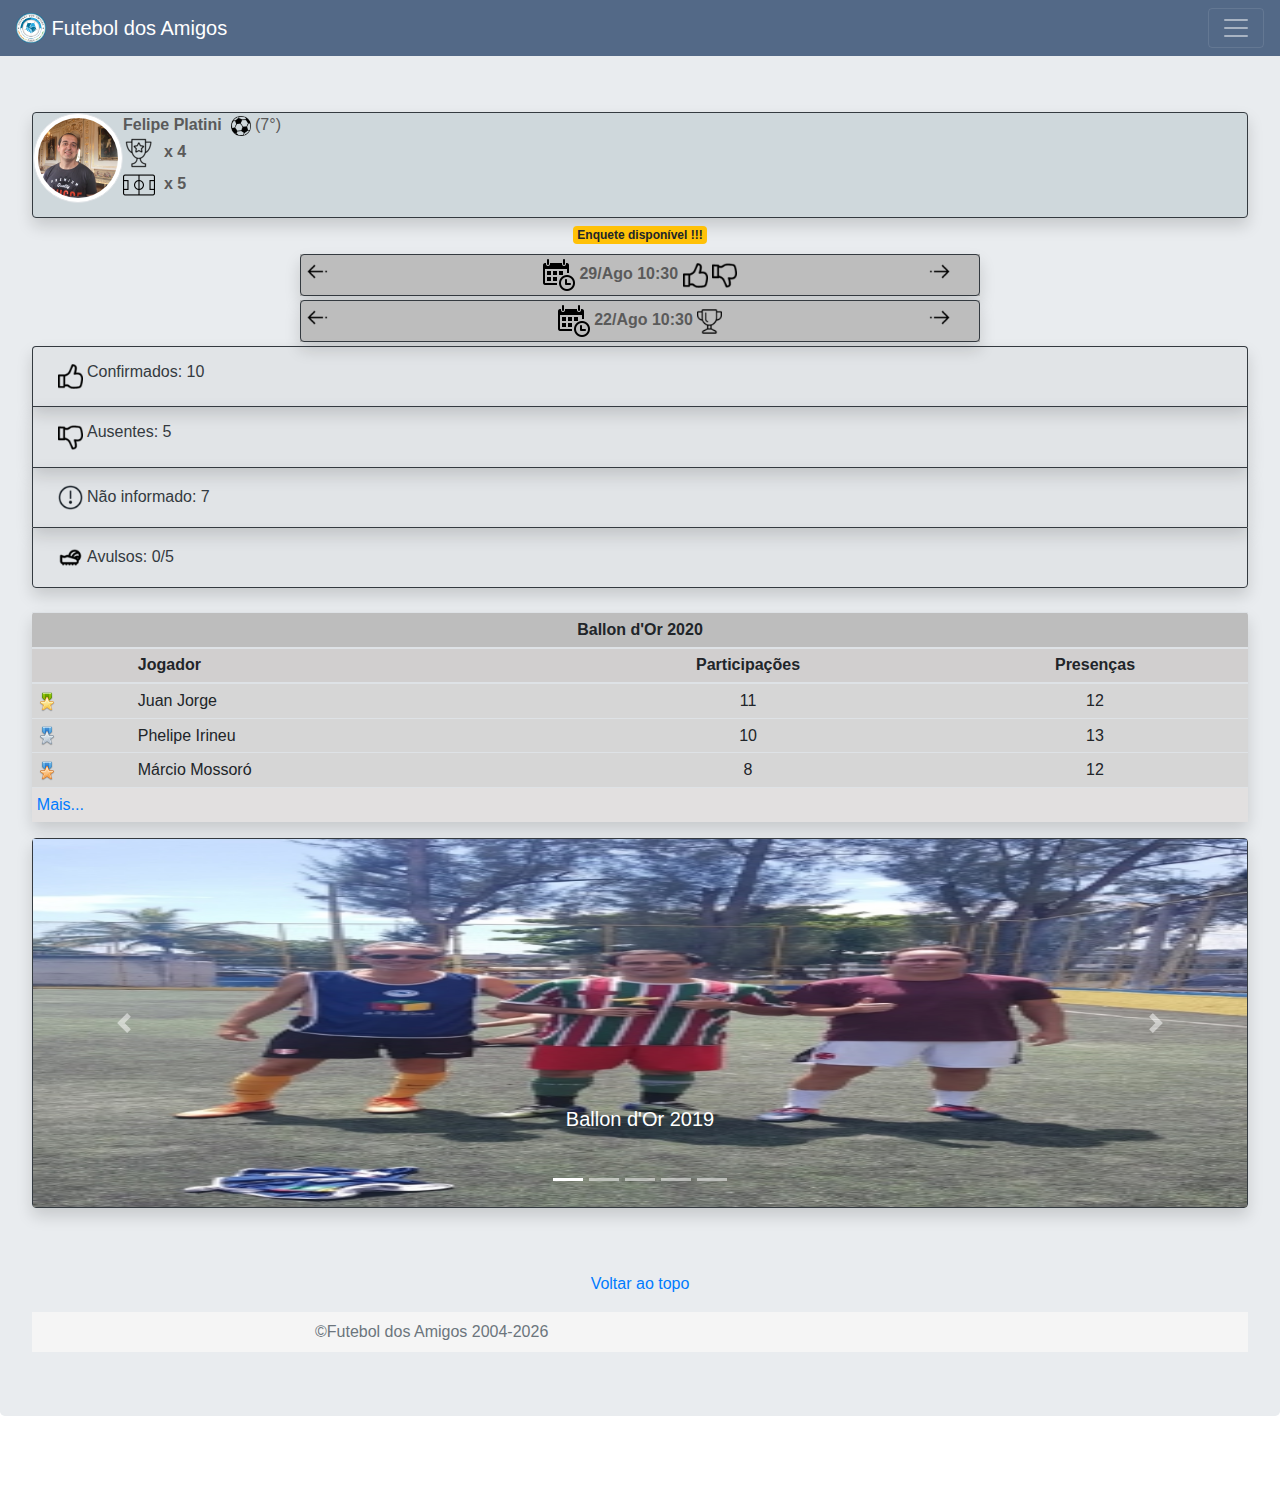
==== commit b29f189d: "Add files via upload" ====
--- a/futeboldosamigos/main/index.html
+++ b/futeboldosamigos/main/index.html
@@ -154,7 +154,7 @@
             </div>
             <div class="col col-10 p-1 text-center">
               <img src="../img/calendario_mini.png">
-              <b><script>formatar_data_hora("09/30/2020 10:30");</script></b>
+              <b><script>formatar_data_hora("08/29/2020 10:30");</script></b>
               <img class ="d-inline-block" id="confirmacao_sim_1" src="../img/confirmacao_ok_2.png" width="25" height="25">
               <img class ="d-none" id="confirmacao_sim_2" src="../img/confirmacao_ok_preenchido.png" width="25" height="25">
               <img class ="d-inline-block" id="confirmacao_nao_1" src="../img/confirmacao_nao_ok_2.png" width="25" height="25">
@@ -166,6 +166,101 @@
             </div>
           </div>
         </div>
+
+        <div class="container mb-1" id="confirmacao_pelada" style="background-color: #bdbdbd;">
+          <div class="row border border-dark shadow rounded">
+            <div class="col p-1" id="voltar_data">
+              <img class ="d-inline-block" id="voltar_data_11" src="../img/voltar_data.png" width="25" height="25">
+              <img class ="d-none" id="voltar_data_21" src="../img/voltar_data_2.png" width="25" height="25">
+            </div>
+            <div class="col col-10 p-1 text-center">
+              <img src="../img/calendario_mini.png">
+              <b><script>formatar_data_hora("08/22/2020 10:30");</script></b>
+              <img class ="d-inline-block" id="ballons_nao_clicado_11" src="../img/ballons.png" width="25" height="25"
+              data-toggle="modal" data-target="#ModalBallonsRodada">
+              <img class ="d-none" id="ballons_clicado_11" src="../img/ballons_preenchido.png" width="25" height="25"
+              data-toggle="modal" data-target="#ModalBallonsRodada">
+            </div>
+            <div class="col p-1">
+              <img class ="d-inline-block" id="avancar_data_11" src="../img/avancar_data.png" width="25" height="25">
+              <img class ="d-none" id="avancar_data_21" src="../img/avancar_data_2.png" width="25" height="25">
+            </div>
+          </div>
+        </div>
+
+        <!-- Modal para exibir os jogadores que estao no Ballons da Rodada -->
+        <div class="modal fade" id="ModalBallonsRodada" tabindex="-1" role="dialog" aria-labelledby="ModalBallonsRodadaLabel" aria-hidden="true">
+          <div class="modal-dialog modal-dialog-scrollable modal-dialog-centered">
+            <div class="modal-content">
+              <div class="modal-header">
+                <h5 class="modal-title" id="ModalBallonsRodada">Ballon d'Or</h5>
+                <button type="button" class="close" data-dismiss="modal" aria-label="Fechar">
+                  <span aria-hidden="true">&times;</span>
+                </button>
+              </div>
+              <div class="modal-body">
+                <table class="table table-striped table-hover table-sm">
+                  <thead class="thead-dark">
+                    <tr>
+                      <th scope="col">#</th>
+                      <th scope="col">Jogador</th>
+                    </tr>
+                  </thead>
+                  <tbody>
+                    <tr>
+                      <th scope="row">1</th>
+                      <td><script>splitjogador("Juan Jorge Henrique Zizito Mr. Y", 2);</script></td>
+                    </tr>
+                    <tr>
+                      <th scope="row">2</th>
+                      <td><script>splitjogador("Phelipe Irineu balãozinho", 2);</script></td>
+                    </tr>
+                    <tr>
+                      <th scope="row">3</th>
+                      <td><script>splitjogador("Márcio Mossoró Aí Nãoooo de Arrascaeta", 2);</script></td>
+                    </tr>
+                    <tr>
+                      <th scope="row">4</th>
+                      <td><script>splitjogador("Luciano Pezão Skorianez", 2);</script></td>
+                    </tr>
+                    <tr>
+                      <th scope="row">5</th>
+                      <td><script>splitjogador("Diego Khaled Cristovão Borges", 2);</script></td>
+                    </tr>
+                    <tr>
+                      <th scope="row">6</th>
+                      <td><script>splitjogador("Kaká Sorín Gogó Caxumba", 2);</script></td>
+                    </tr>
+                    <tr>
+                      <th scope="row">7</th>
+                      <td><script>splitjogador("Saulo Ze Love Herreira", 2);</script></td>
+                    </tr>
+                    <tr>
+                      <th scope="row">8</th>
+                      <td><script>splitjogador("Marcelo Pacato Leão", 2);</script></td>
+                    </tr>
+                    <tr>
+                      <th scope="row">9</th>
+                      <td><script>splitjogador("Rodrigo Mãozinha", 2);</script></td>
+                    </tr>
+                    <tr>
+                      <th scope="row">10</th>
+                      <td><script>splitjogador("Dudu Interventor Gasparzinho Gugelmin", 2);</script></td>
+                    </tr>            
+                    <tr>
+                      <th scope="row">11</th>
+                      <td><script>splitjogador("Felipe Platini", 2);</script></td>
+                    </tr>
+                    <tr>
+                      <th scope="row">12</th>
+                      <td><script>splitjogador("Luis Felipe Madeirada Monteiro", 2);</script></td>
+                    </tr>
+                  </tbody>
+                </table>
+              </div>
+            </div>
+          </div>
+        </div>        
 
         <div class="accordion" id="accordionConfirmacoes">
           <div class="card border-dark bg-transparent text-light shadow">
@@ -751,7 +846,7 @@
             </tbody>
           </table>
           </div>
-<!-- Modal para exibir os jogadores que estao no Ballons -->
+<!-- Modal para exibir os jogadores que estao no Ballons do Ano Corrente -->
 <div class="modal fade" id="ModalBallons" tabindex="-1" role="dialog" aria-labelledby="ModalBallonsLabel" aria-hidden="true">
   <div class="modal-dialog modal-dialog-scrollable modal-dialog-centered">
     <div class="modal-content">
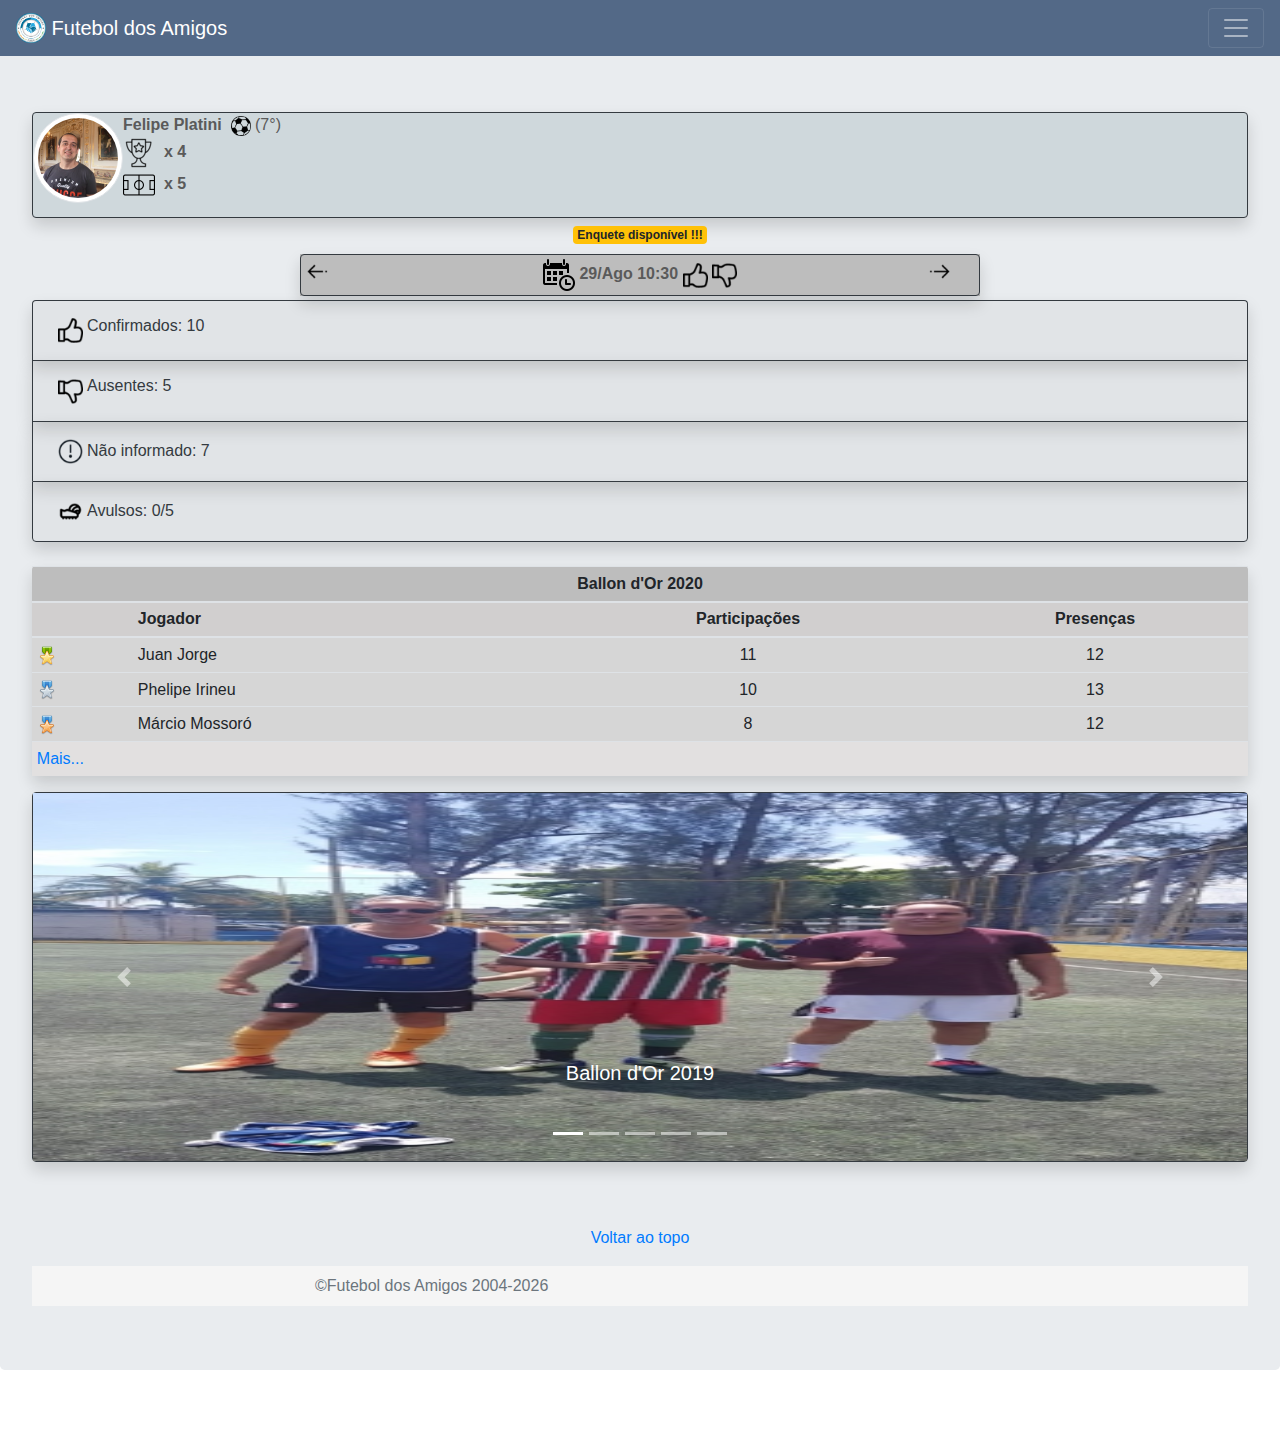
==== commit b52d97e9: "Add files via upload" ====
--- a/futeboldosamigos/main/index.html
+++ b/futeboldosamigos/main/index.html
@@ -146,7 +146,7 @@
         </div>
         -->
 
-        <div class="container mb-1" id="confirmacao_pelada" style="background-color: #bdbdbd;">
+        <div class="container mb-1 d-block" id="confirmacao_pelada1" style="background-color: #bdbdbd;">
           <div class="row border border-dark shadow rounded">
             <div class="col p-1" id="voltar_data">
               <img class ="d-inline-block" id="voltar_data_1" src="../img/voltar_data.png" width="25" height="25">
@@ -167,7 +167,7 @@
           </div>
         </div>
 
-        <div class="container mb-1" id="confirmacao_pelada" style="background-color: #bdbdbd;">
+        <div class="container mb-1 d-none" id="confirmacao_pelada2" style="background-color: #bdbdbd;">
           <div class="row border border-dark shadow rounded">
             <div class="col p-1" id="voltar_data">
               <img class ="d-inline-block" id="voltar_data_11" src="../img/voltar_data.png" width="25" height="25">
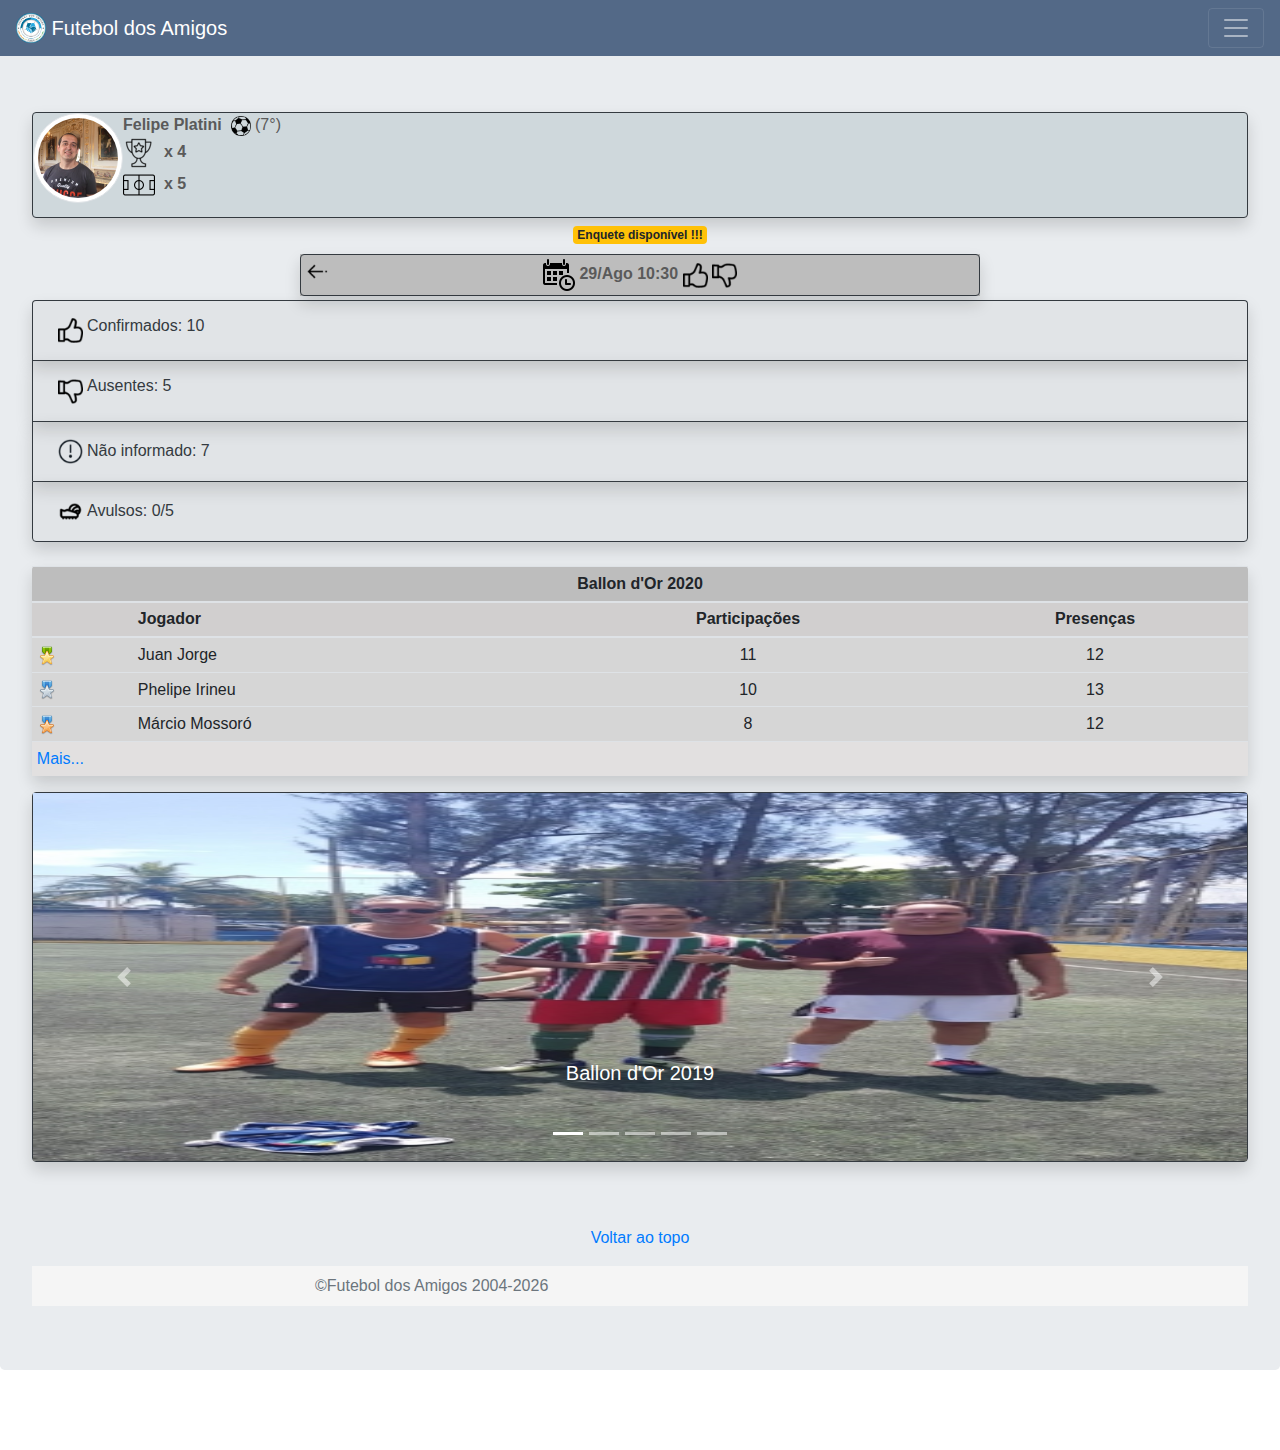
==== commit fccb8d77: "Add files via upload" ====
--- a/futeboldosamigos/main/index.html
+++ b/futeboldosamigos/main/index.html
@@ -161,7 +161,7 @@
               <img class ="d-none" id="confirmacao_nao_2" src="../img/confirmacao_nao_ok_preenchido.png" width="25" height="25">
             </div>
             <div class="col p-1">
-              <img class ="d-inline-block" id="avancar_data_1" src="../img/avancar_data.png" width="25" height="25">
+              <img class ="d-none" id="avancar_data_1" src="../img/avancar_data.png" width="25" height="25">
               <img class ="d-none" id="avancar_data_2" src="../img/avancar_data_2.png" width="25" height="25">
             </div>
           </div>
@@ -170,7 +170,7 @@
         <div class="container mb-1 d-none" id="confirmacao_pelada2" style="background-color: #bdbdbd;">
           <div class="row border border-dark shadow rounded">
             <div class="col p-1" id="voltar_data">
-              <img class ="d-inline-block" id="voltar_data_11" src="../img/voltar_data.png" width="25" height="25">
+              <img class ="d-none" id="voltar_data_11" src="../img/voltar_data.png" width="25" height="25">
               <img class ="d-none" id="voltar_data_21" src="../img/voltar_data_2.png" width="25" height="25">
             </div>
             <div class="col col-10 p-1 text-center">
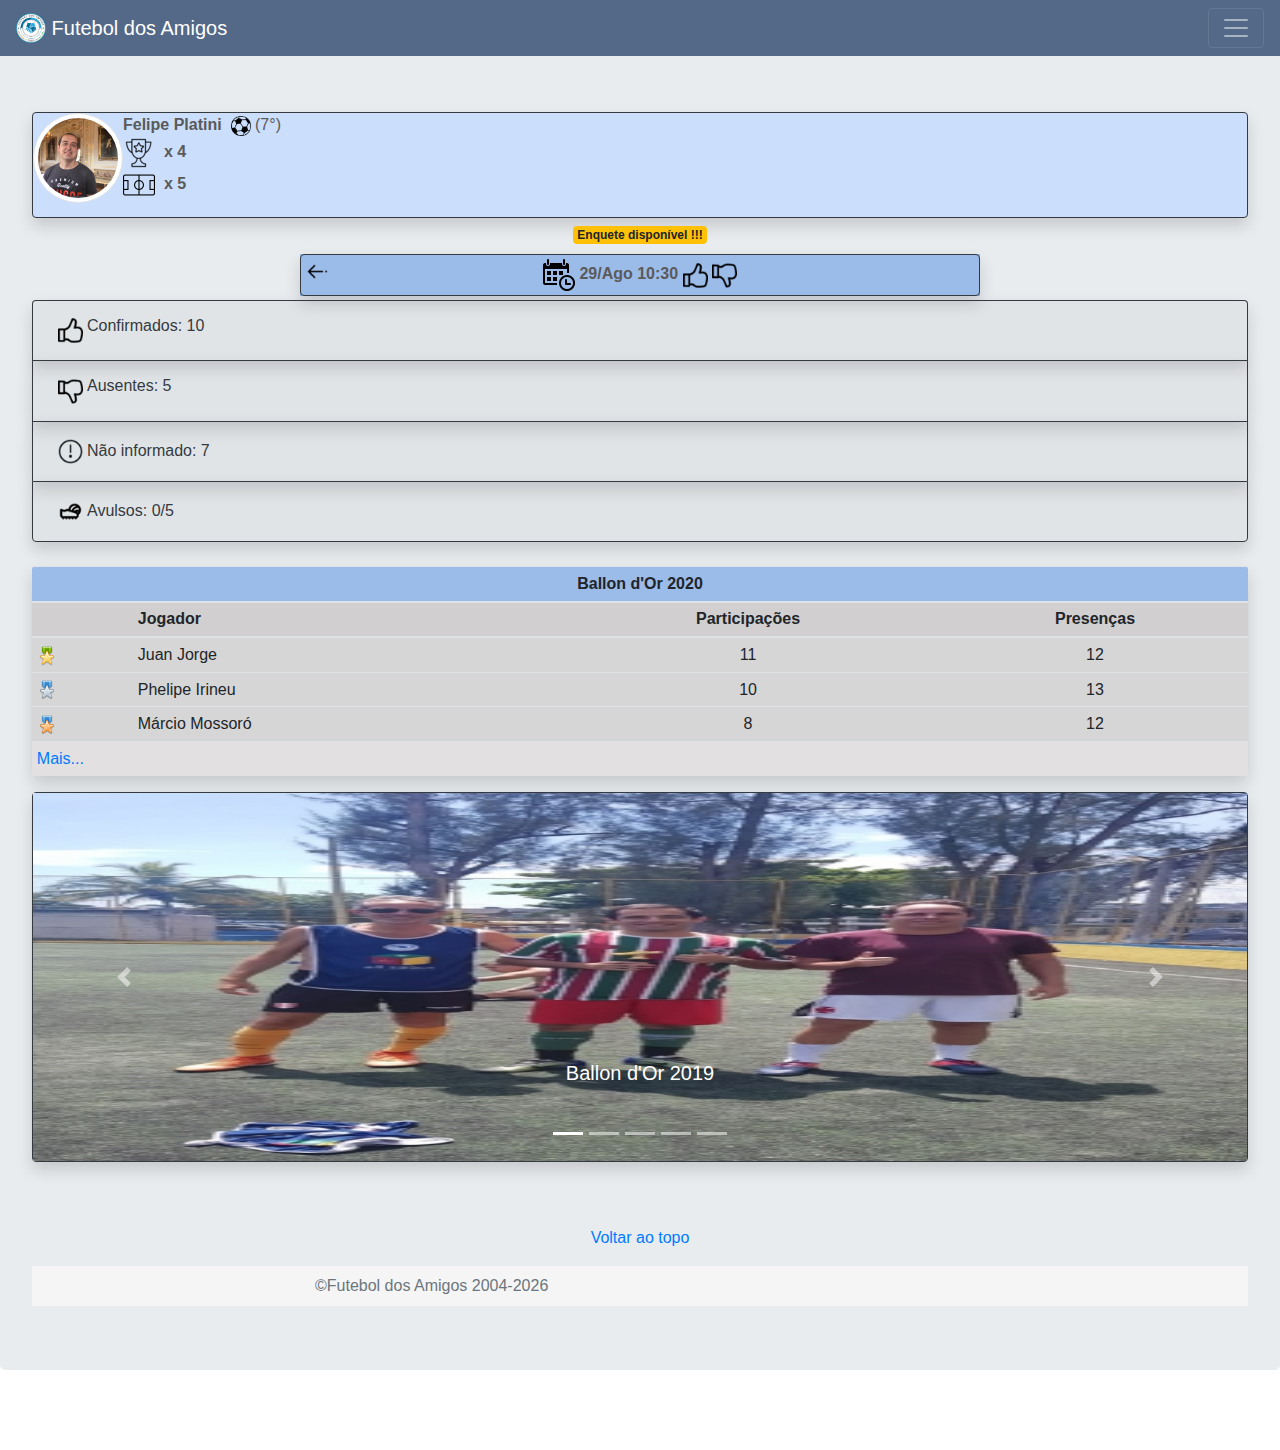
==== commit e08aa66e: "Add files via upload" ====
--- a/futeboldosamigos/main/index.html
+++ b/futeboldosamigos/main/index.html
@@ -68,7 +68,7 @@
   <main role="main">
     <div class="jumbotron">
       <div class="col-md-15 mx-auto">
-        <div class="d-flex flex-row mb-1 rounded border border-dark shadow" style="background-color: #cfd8dc;">
+        <div class="d-flex flex-row mb-1 rounded border border-dark shadow" style="background-color: #cbdffc;">
           <div class="p-0"><img src="../img/felipe_platini.JPG" width="90" height="90" class="img-thumbnail rounded-circle"></div>
           <div class="d-flex flex-column mb-3 align-self-center">
             <div class="p-0">
@@ -146,7 +146,7 @@
         </div>
         -->
 
-        <div class="container mb-1 d-block" id="confirmacao_pelada1" style="background-color: #bdbdbd;">
+        <div class="container mb-1 d-block" id="confirmacao_pelada1" style="background-color: #9bbbe9;">
           <div class="row border border-dark shadow rounded">
             <div class="col p-1" id="voltar_data">
               <img class ="d-inline-block" id="voltar_data_1" src="../img/voltar_data.png" width="25" height="25">
@@ -808,7 +808,7 @@
         </div>
         <br>
         <div class="table-responsive-sm">
-          <table class="table table-hover table-sm  shadow rounded" style="background-color: #bdbdbd;">
+          <table class="table table-hover table-sm  shadow rounded" style="background-color: #9bbbe9;">
             <thead class="text-center">
               <th scope="col" colspan="4" >Ballon d'Or 2020</th>
             </thead>
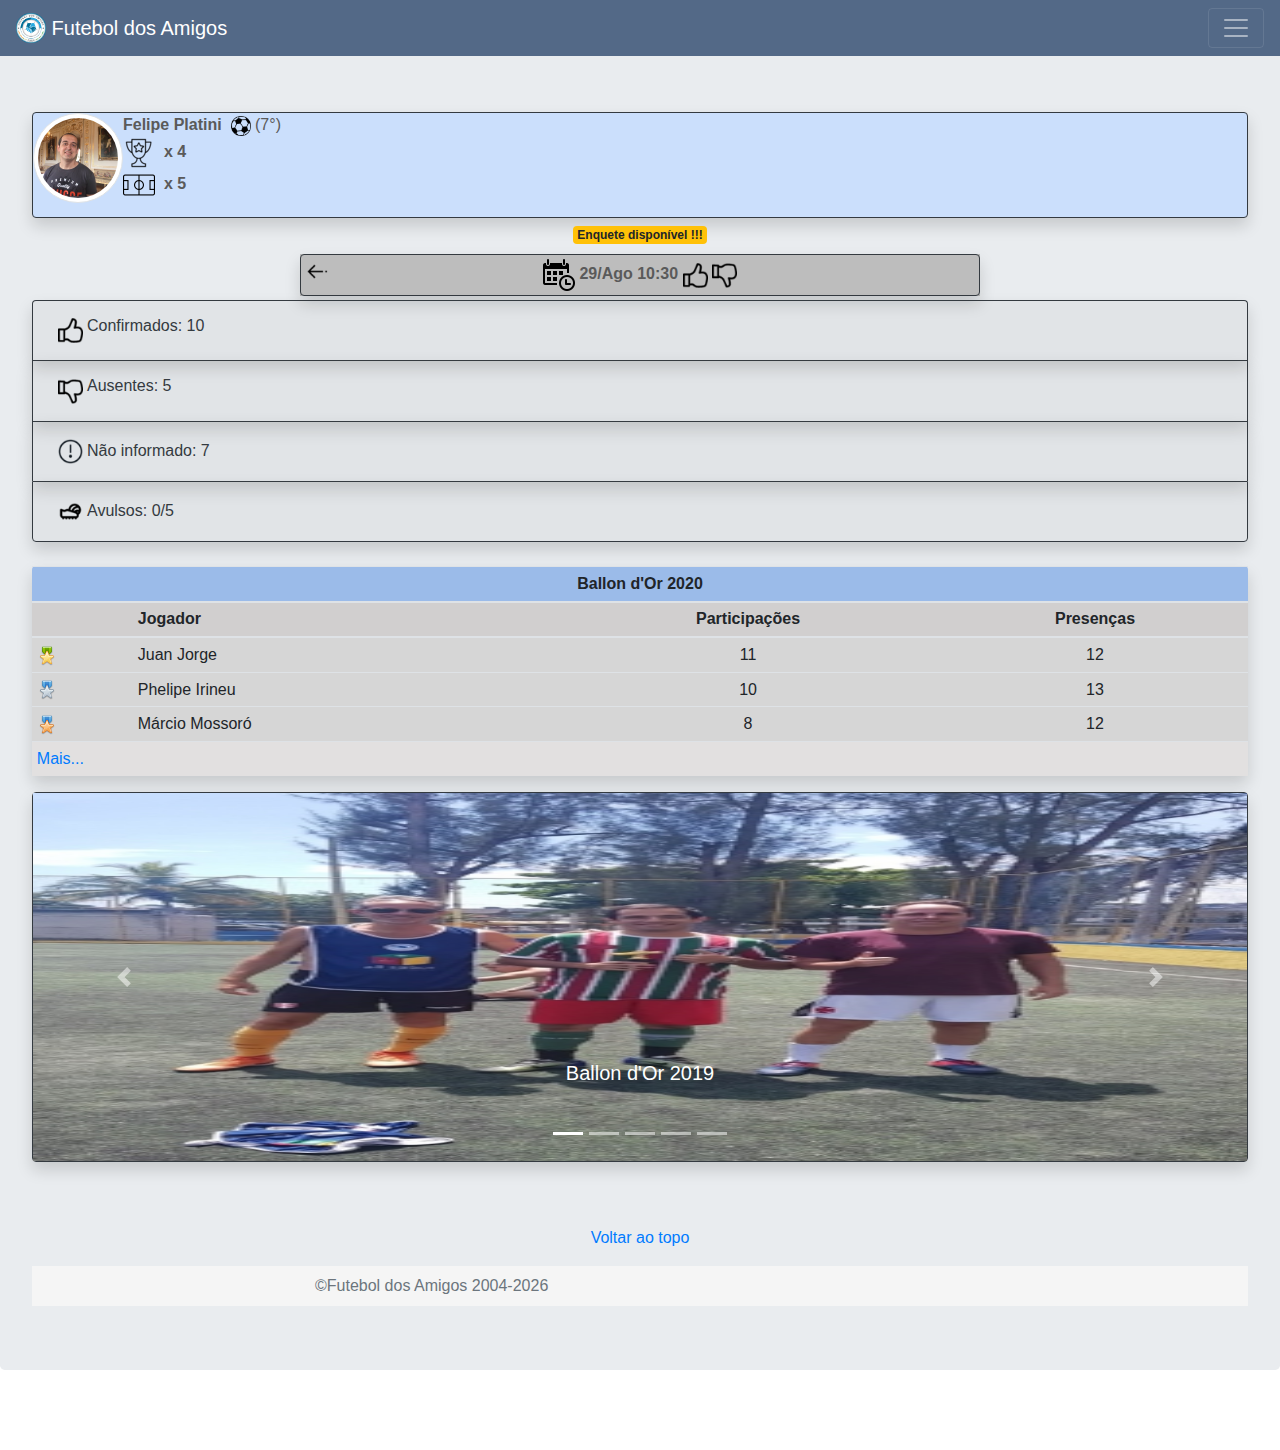
==== commit c69ad6f0: "Add files via upload" ====
--- a/futeboldosamigos/main/index.html
+++ b/futeboldosamigos/main/index.html
@@ -146,7 +146,7 @@
         </div>
         -->
 
-        <div class="container mb-1 d-block" id="confirmacao_pelada1" style="background-color: #9bbbe9;">
+        <div class="container mb-1 d-block" id="confirmacao_pelada1" style="background-color: #bdbdbd;">
           <div class="row border border-dark shadow rounded">
             <div class="col p-1" id="voltar_data">
               <img class ="d-inline-block" id="voltar_data_1" src="../img/voltar_data.png" width="25" height="25">
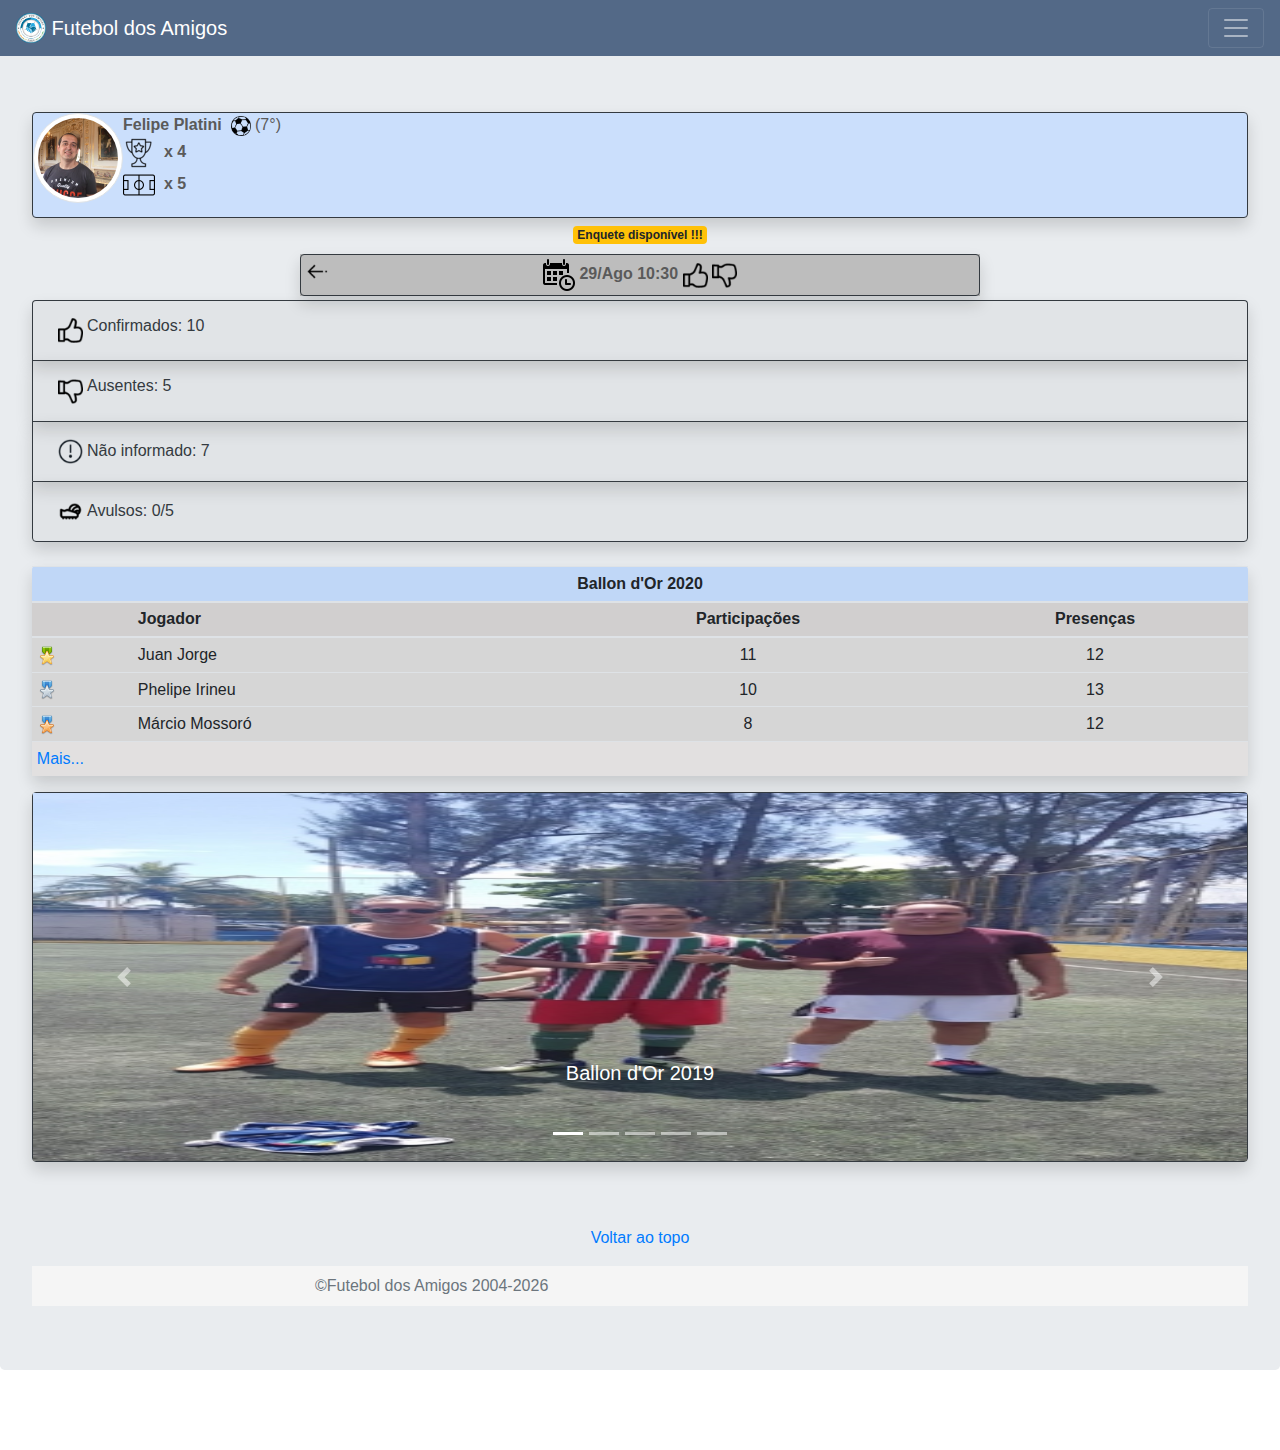
==== commit 70a03cd9: "Add files via upload" ====
--- a/futeboldosamigos/main/index.html
+++ b/futeboldosamigos/main/index.html
@@ -697,91 +697,7 @@
             </div>
             <div id="collapseFour" class="collapse" aria-labelledby="headingFour" data-parent="#accordionConfirmacoes">
               <div class="card-body">
-                <table class="table table-striped table-sm">
-                  <tbody>
-                    <tr>
-                      <th scope="row">1</th>
-                      <td><script>splitjogador("Juan Jorge Henrique Zizito Mr. Y", 2);</script></td>
-                      <td class="text-center">
-                        <img class="d-block" id="avulsos_confirmar_1" src="../img/confirmacao_ok_2.png" width="20" height="20">
-                        <img class="d-none" id="avulsos_confirmar_preenc_1" src="../img/confirmacao_ok_preenchido.png" width="20" height="20">
-                      </td>
-                      <td class="text-center">
-                        <img class="d-block" id="avulsos_naoinformar_1" src="../img/confirmacao_question.png" width="20" height="20">
-                        <img class="d-none" id="avulsos_naoinformar_preenc_1" src="../img/confirmacao_question_preenchido.png" width="20" height="20">
-                      </td>
-                      <td class="text-center">
-                        <img class="d-block" id="avulsos_ballons_1" src="../img/ballons.png" width="20" height="20">
-                        <img class="d-none" id="avulsos_ballons_preenc_1" src="../img/ballons_preenchido.png" width="20" height="20">
-                      </td>
-                    </tr>
-                    <tr>
-                      <th scope="row">2</th>
-                      <td><script>splitjogador("Phelipe Irineu balãozinho", 2);</script></td>
-                      <td class="text-center">
-                        <img class="d-block" id="avulsos_confirmar_2" src="../img/confirmacao_ok_2.png" width="20" height="20">
-                        <img class="d-none" id="avulsos_confirmar_preenc_2" src="../img/confirmacao_ok_preenchido.png" width="20" height="20">
-                      </td>
-                      <td class="text-center">
-                        <img class="d-block" id="avulsos_naoinformar_2" src="../img/confirmacao_question.png" width="20" height="20">
-                        <img class="d-none" id="avulsos_naoinformar_preenc_2" src="../img/confirmacao_question_preenchido.png" width="20" height="20">
-                      </td>
-                      <td class="text-center">
-                        <img class="d-block" id="avulsos_ballons_2" src="../img/ballons.png" width="20" height="20">
-                        <img class="d-none" id="avulsos_ballons_preenc_2" src="../img/ballons_preenchido.png" width="20" height="20">
-                      </td>
-                    </tr>
-                    <tr>
-                      <th scope="row">3</th>
-                      <td><script>splitjogador("Márcio Mossoró Aí Nãoooo de Arrascaeta", 2);</script></td>
-                      <td class="text-center">
-                        <img class="d-block" id="avulsos_confirmar_3" src="../img/confirmacao_ok_2.png" width="20" height="20">
-                        <img class="d-none" id="avulsos_confirmar_preenc_3" src="../img/confirmacao_ok_preenchido.png" width="20" height="20">
-                      </td>
-                      <td class="text-center">
-                        <img class="d-block" id="avulsos_naoinformar_3" src="../img/confirmacao_question.png" width="20" height="20">
-                        <img class="d-none" id="avulsos_naoinformar_preenc_3" src="../img/confirmacao_question_preenchido.png" width="20" height="20">
-                      </td>
-                      <td class="text-center">
-                        <img class="d-block" id="avulsos_ballons_3" src="../img/ballons.png" width="20" height="20">
-                        <img class="d-none" id="avulsos_ballons_preenc_3" src="../img/ballons_preenchido.png" width="20" height="20">
-                      </td>
-                    </tr>
-                    <tr>
-                      <th scope="row">4</th>
-                      <td><script>splitjogador("Luciano Pezão Skorianez", 2);</script></td>
-                      <td class="text-center">
-                        <img class="d-block" id="avulsos_confirmar_4" src="../img/confirmacao_ok_2.png" width="20" height="20">
-                        <img class="d-none" id="avulsos_confirmar_preenc_4" src="../img/confirmacao_ok_preenchido.png" width="20" height="20">
-                      </td>
-                      <td class="text-center">
-                        <img class="d-block" id="avulsos_naoinformar_4" src="../img/confirmacao_question.png" width="20" height="20">
-                        <img class="d-none" id="avulsos_naoinformar_preenc_4" src="../img/confirmacao_question_preenchido.png" width="20" height="20">
-                      </td>
-                      <td class="text-center">
-                        <img class="d-block" id="avulsos_ballons_4" src="../img/ballons.png" width="20" height="20">
-                        <img class="d-none" id="avulsos_ballons_preenc_4" src="../img/ballons_preenchido.png" width="20" height="20">
-                      </td>
-                    </tr>
-                    <tr>
-                      <th scope="row">5</th>
-                      <td><script>splitjogador("Diego Khaled Cristovão Borges", 2);</script></td>
-                      <td class="text-center">
-                        <img class="d-block" id="avulsos_confirmar_5" src="../img/confirmacao_ok_2.png" width="20" height="20">
-                        <img class="d-none" id="avulsos_confirmar_preenc_5" src="../img/confirmacao_ok_preenchido.png" width="20" height="20">
-                      </td>
-                      <td class="text-center">
-                        <img class="d-block" id="avulsos_naoinformar_5" src="../img/confirmacao_question.png" width="20" height="20">
-                        <img class="d-none" id="avulsos_naoinformar_preenc_5" src="../img/confirmacao_question_preenchido.png" width="20" height="20">
-                      </td>
-                      <td class="text-center">
-                        <img class="d-block" id="avulsos_ballons_5" src="../img/ballons.png" width="20" height="20">
-                        <img class="d-none" id="avulsos_ballons_preenc_5" src="../img/ballons_preenchido.png" width="20" height="20">
-                      </td>
-                    </tr>     
-                  </tbody>
-                </table>
-                <div>
+                <div class="mb-2">
                   <form class="needs-validation" novalidate>
                     <div class="form-row">
                       <div class="col col-10">
@@ -802,13 +718,97 @@
                     </div>
                   </form>
                 </div>
+                <table class="table table-striped table-sm">
+                  <tbody>
+                    <tr>
+                      <th scope="row">1</th>
+                      <td><script>splitjogador("Juan Jorge Henrique Zizito Mr. Y", 2);</script></td>
+                      <td class="text-center">
+                        <img class="d-block" id="avulsos_confirmar_1" src="../img/confirmacao_ok_2.png" width="20" height="20">
+                        <img class="d-none" id="avulsos_confirmar_preenc_1" src="../img/confirmacao_ok_preenchido.png" width="20" height="20">
+                      </td>
+                      <td class="text-center">
+                        <img class="d-block" id="avulsos_naoinformar_1" src="../img/confirmacao_question.png" width="20" height="20">
+                        <img class="d-none" id="avulsos_naoinformar_preenc_1" src="../img/confirmacao_question_preenchido.png" width="20" height="20">
+                      </td>
+                      <td class="text-center">
+                        <img class="d-block" id="avulsos_ballons_1" src="../img/ballons.png" width="20" height="20">
+                        <img class="d-none" id="avulsos_ballons_preenc_1" src="../img/ballons_preenchido.png" width="20" height="20">
+                      </td>
+                    </tr>
+                    <tr>
+                      <th scope="row">2</th>
+                      <td><script>splitjogador("Phelipe Irineu balãozinho", 2);</script></td>
+                      <td class="text-center">
+                        <img class="d-block" id="avulsos_confirmar_2" src="../img/confirmacao_ok_2.png" width="20" height="20">
+                        <img class="d-none" id="avulsos_confirmar_preenc_2" src="../img/confirmacao_ok_preenchido.png" width="20" height="20">
+                      </td>
+                      <td class="text-center">
+                        <img class="d-block" id="avulsos_naoinformar_2" src="../img/confirmacao_question.png" width="20" height="20">
+                        <img class="d-none" id="avulsos_naoinformar_preenc_2" src="../img/confirmacao_question_preenchido.png" width="20" height="20">
+                      </td>
+                      <td class="text-center">
+                        <img class="d-block" id="avulsos_ballons_2" src="../img/ballons.png" width="20" height="20">
+                        <img class="d-none" id="avulsos_ballons_preenc_2" src="../img/ballons_preenchido.png" width="20" height="20">
+                      </td>
+                    </tr>
+                    <tr>
+                      <th scope="row">3</th>
+                      <td><script>splitjogador("Márcio Mossoró Aí Nãoooo de Arrascaeta", 2);</script></td>
+                      <td class="text-center">
+                        <img class="d-block" id="avulsos_confirmar_3" src="../img/confirmacao_ok_2.png" width="20" height="20">
+                        <img class="d-none" id="avulsos_confirmar_preenc_3" src="../img/confirmacao_ok_preenchido.png" width="20" height="20">
+                      </td>
+                      <td class="text-center">
+                        <img class="d-block" id="avulsos_naoinformar_3" src="../img/confirmacao_question.png" width="20" height="20">
+                        <img class="d-none" id="avulsos_naoinformar_preenc_3" src="../img/confirmacao_question_preenchido.png" width="20" height="20">
+                      </td>
+                      <td class="text-center">
+                        <img class="d-block" id="avulsos_ballons_3" src="../img/ballons.png" width="20" height="20">
+                        <img class="d-none" id="avulsos_ballons_preenc_3" src="../img/ballons_preenchido.png" width="20" height="20">
+                      </td>
+                    </tr>
+                    <tr>
+                      <th scope="row">4</th>
+                      <td><script>splitjogador("Luciano Pezão Skorianez", 2);</script></td>
+                      <td class="text-center">
+                        <img class="d-block" id="avulsos_confirmar_4" src="../img/confirmacao_ok_2.png" width="20" height="20">
+                        <img class="d-none" id="avulsos_confirmar_preenc_4" src="../img/confirmacao_ok_preenchido.png" width="20" height="20">
+                      </td>
+                      <td class="text-center">
+                        <img class="d-block" id="avulsos_naoinformar_4" src="../img/confirmacao_question.png" width="20" height="20">
+                        <img class="d-none" id="avulsos_naoinformar_preenc_4" src="../img/confirmacao_question_preenchido.png" width="20" height="20">
+                      </td>
+                      <td class="text-center">
+                        <img class="d-block" id="avulsos_ballons_4" src="../img/ballons.png" width="20" height="20">
+                        <img class="d-none" id="avulsos_ballons_preenc_4" src="../img/ballons_preenchido.png" width="20" height="20">
+                      </td>
+                    </tr>
+                    <tr>
+                      <th scope="row">5</th>
+                      <td><script>splitjogador("Diego Khaled Cristovão Borges", 2);</script></td>
+                      <td class="text-center">
+                        <img class="d-block" id="avulsos_confirmar_5" src="../img/confirmacao_ok_2.png" width="20" height="20">
+                        <img class="d-none" id="avulsos_confirmar_preenc_5" src="../img/confirmacao_ok_preenchido.png" width="20" height="20">
+                      </td>
+                      <td class="text-center">
+                        <img class="d-block" id="avulsos_naoinformar_5" src="../img/confirmacao_question.png" width="20" height="20">
+                        <img class="d-none" id="avulsos_naoinformar_preenc_5" src="../img/confirmacao_question_preenchido.png" width="20" height="20">
+                      </td>
+                      <td class="text-center">
+                        <img class="d-block" id="avulsos_ballons_5" src="../img/ballons.png" width="20" height="20">
+                        <img class="d-none" id="avulsos_ballons_preenc_5" src="../img/ballons_preenchido.png" width="20" height="20">
+                      </td>
+                    </tr>     
+                  </tbody>
+                </table>
               </div>
             </div>
           </div>
         </div>
         <br>
         <div class="table-responsive-sm">
-          <table class="table table-hover table-sm  shadow rounded" style="background-color: #9bbbe9;">
+          <table class="table table-hover table-sm  shadow rounded" style="background-color: #c0d7f7;">
             <thead class="text-center">
               <th scope="col" colspan="4" >Ballon d'Or 2020</th>
             </thead>
